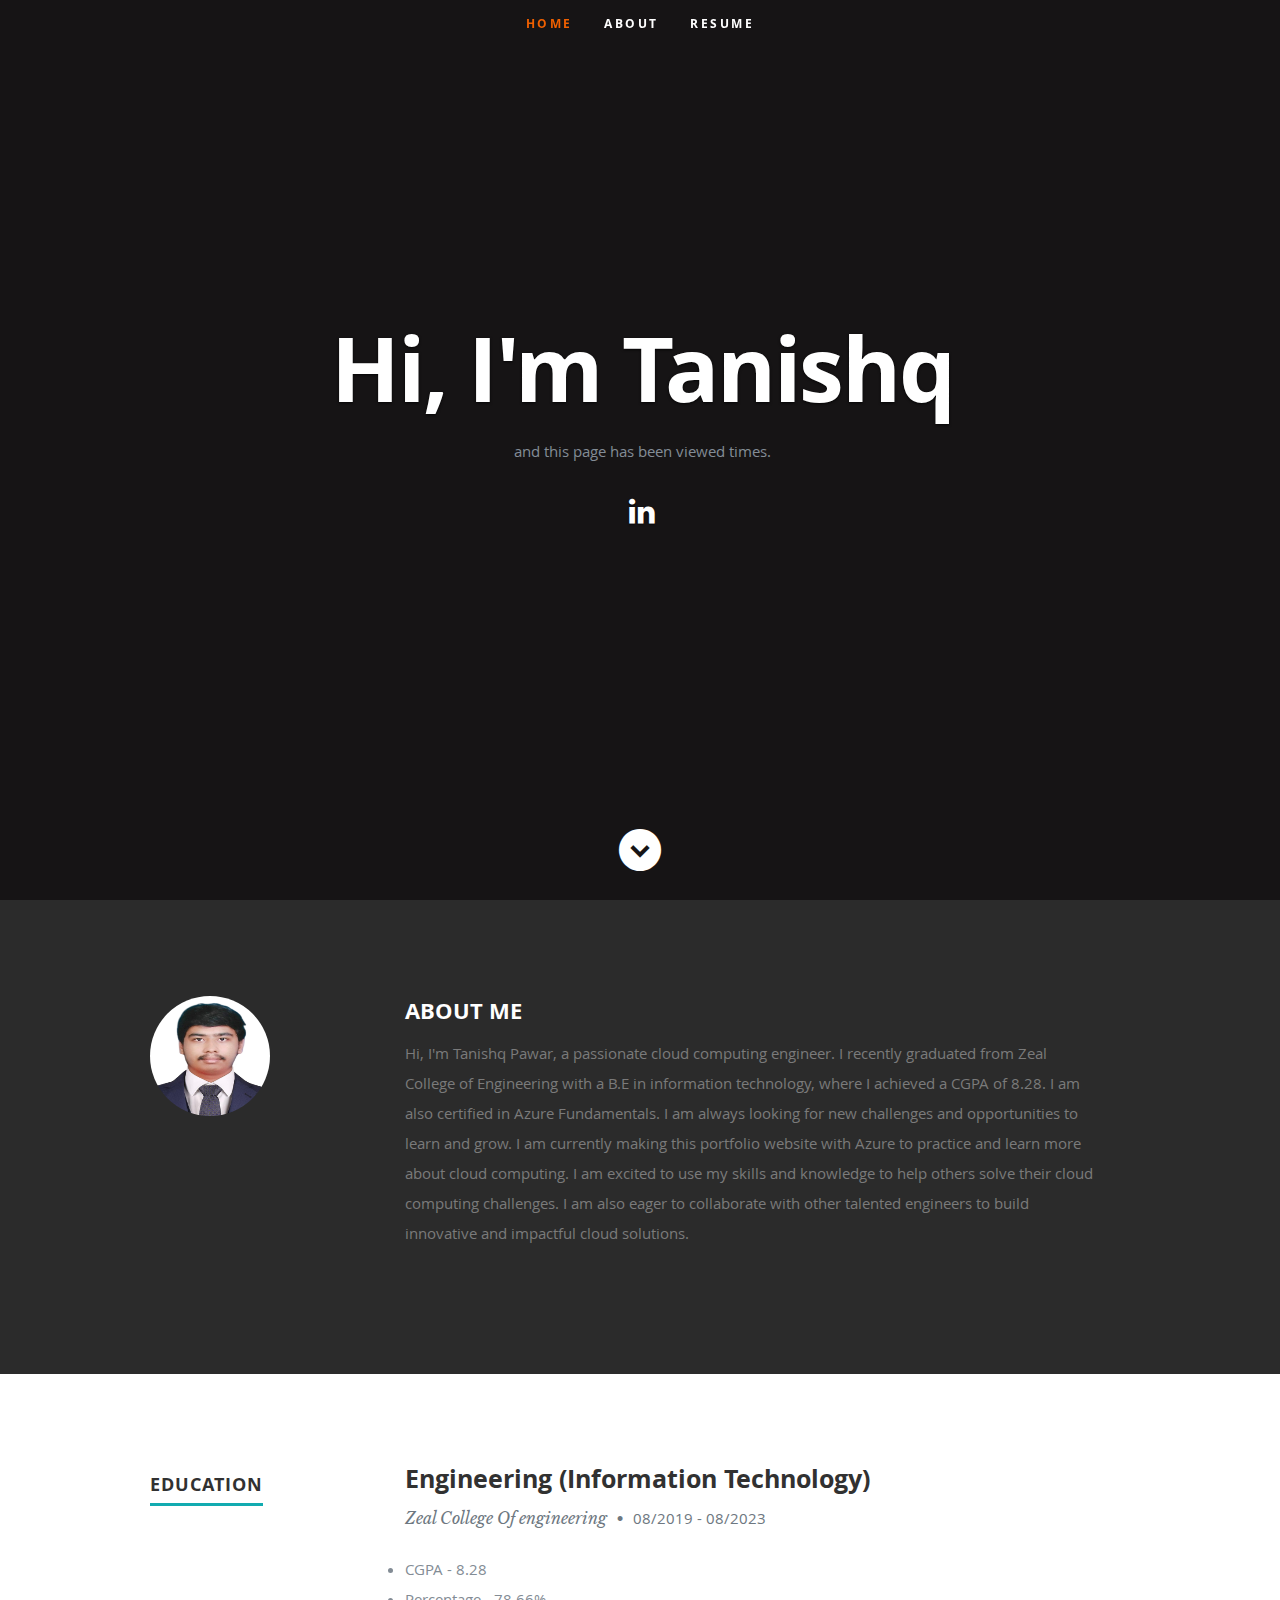
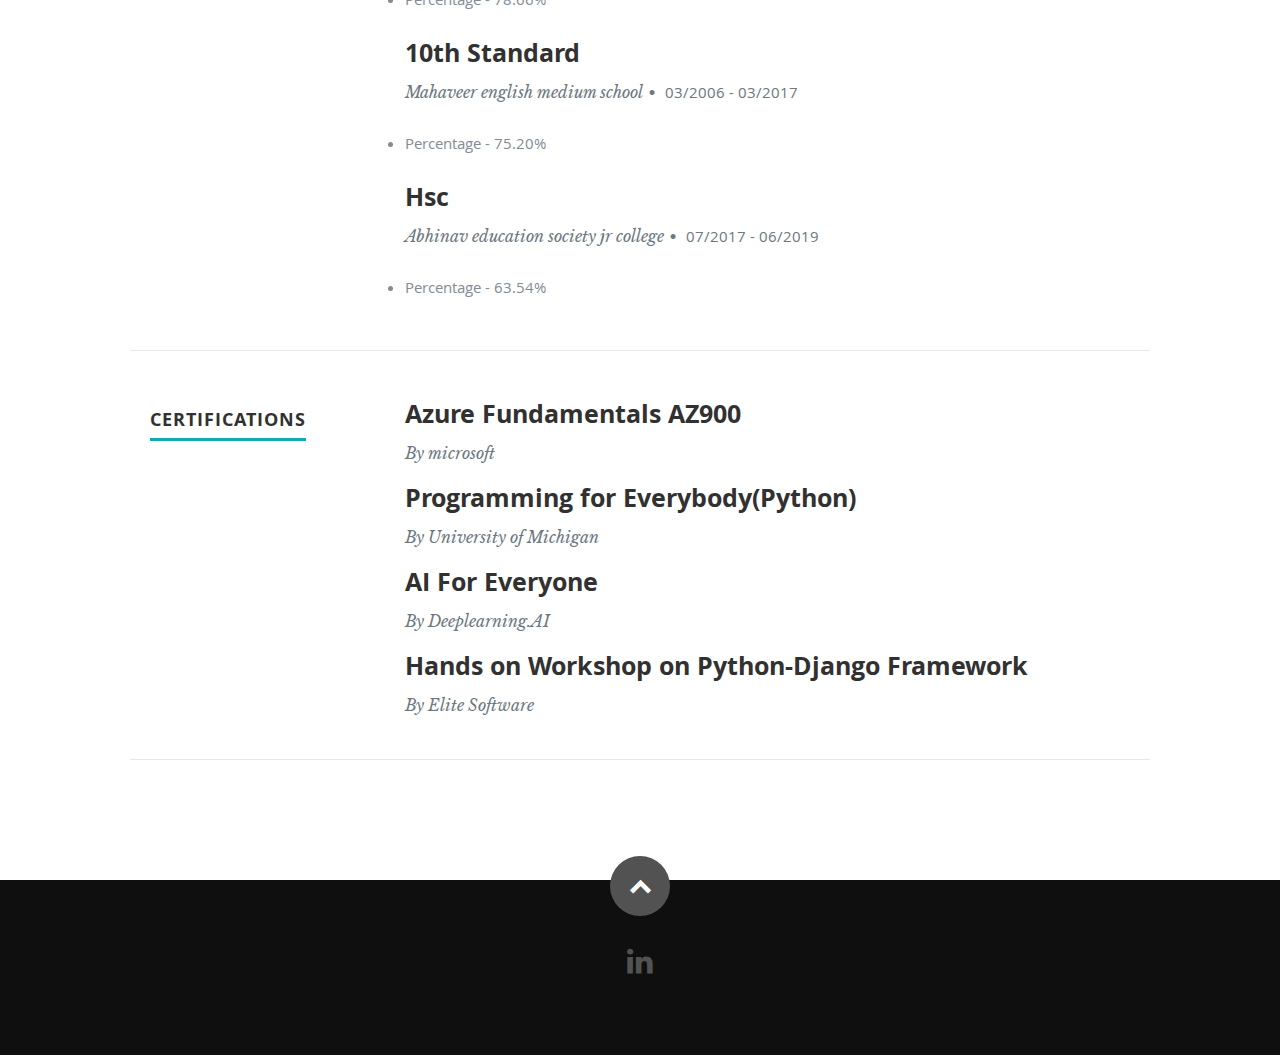
==== frontend/index.html @ 1f61944c "updates to structure" ====
<!DOCTYPE html>
<!--[if lt IE 8 ]><html class="no-js ie ie7" lang="en"> <![endif]-->
<!--[if IE 8 ]><html class="no-js ie ie8" lang="en"> <![endif]-->
<!--[if (gte IE 8)|!(IE)]><!--><html class="no-js" lang="en"> <!--<![endif]-->
<head>

   <!--- Basic Page Needs
   ================================================== -->
   <meta charset="utf-8">
	<title>Tansihq's Resume</title>
	<meta name="description" content="">
	<meta name="author" content="">

   <!-- Mobile Specific Metas
   ================================================== -->
	<meta name="viewport" content="width=device-width, initial-scale=1, maximum-scale=1">

	<!-- CSS
    ================================================== -->
   <link rel="stylesheet" href="css/default.css">
	<link rel="stylesheet" href="css/layout.css">
   <link rel="stylesheet" href="css/media-queries.css">
   <link rel="stylesheet" href="css/magnific-popup.css">

   <!-- Script
   ================================================== -->
   <script src="js/modernizr.js"></script>
   <script src="main.js"></script>

   <!-- Favicons
	================================================== -->
	<link rel="shortcut icon" href="favicon.png" >

</head>

<body>

   <!-- Header
   ================================================== -->
   <header id="home">

      <nav id="nav-wrap">

         <a class="mobile-btn" href="#nav-wrap" title="Show navigation">Show navigation</a>
	      <a class="mobile-btn" href="#" title="Hide navigation">Hide navigation</a>

         <ul id="nav" class="nav">
            <li class="current"><a class="smoothscroll" href="#home">Home</a></li>
            <li><a class="smoothscroll" href="#about">About</a></li>
	         <li><a class="smoothscroll" href="#resume">Resume</a></li>
         </ul> <!-- end #nav -->

      </nav> <!-- end #nav-wrap -->

      <div class="row banner">
         <div class="banner-text">
            <h1 class="responsive-headline">Hi, I'm Tanishq</h1>
            
            <p>and this page has been viewed <a id="counter"></a> times. </p> 
            <ul class="social">
               <li><a href="https://www.linkedin.com/in/tanishq-pawar/"><i class="fa fa-linkedin"></i></a></li>
            </ul>
         </div>
      </div>

      <p class="scrolldown">
         <a class="smoothscroll" href="#about"><i class="icon-down-circle"></i></a>
      </p>

   </header> <!-- Header End -->


   <!-- About Section
   ================================================== -->
   <section id="about">

      <div class="row">

         <div class="three columns">

            <img class="profile-pic"  src="images/me.png" alt="" />

         </div>

         <div class="nine columns main-col">

            <h2>ABOUT ME</h2>

            <p> Hi, I'm Tanishq Pawar, a passionate cloud computing engineer. I recently graduated from Zeal College of Engineering with a B.E in information technology, where I achieved a CGPA of 8.28. I am also certified in Azure Fundamentals.

               I am always looking for new challenges and opportunities to learn and grow. I am currently making this portfolio website with Azure to practice and learn more about cloud computing.
               
               I am excited to use my skills and knowledge to help others solve their cloud computing challenges. I am also eager to collaborate with other talented engineers to build innovative and impactful cloud solutions.
               
         </br>
      </br>
      
            

         </div> <!-- end .main-col -->

      </div>

   </section> <!-- About Section End-->


   <!-- Resume Section
   ================================================== -->
   <section id="resume">


      <!-- Work
      ----------------------------------------------- -->
      <div class="row work">

         <div class="three columns header-col">
            <h1><span>Education</span></h1>
         </div>

         <div class="nine columns main-col">

            <div class="row item">

               <div class="twelve columns">

                  <h3>Engineering (Information Technology)</h3>
                  <p class="info">Zeal College Of engineering <span>&bull;</span> <em class="date">08/2019 - 08/2023</em></p>

                  <p>
                  <li>CGPA - 8.28</li> 
                  <li>Percentage - 78.66%</li>
                  </p>

               </div>

            </div> <!-- item end -->

            <div class="row item">

               <div class="twelve columns">

                  <h3>10th Standard</h3>
                  <p class="info">Mahaveer english medium school<span>&bull;</span> <em class="date">03/2006 - 03/2017</em></p>

                  <p>
                     <li>Percentage - 75.20%</li>
                  </p>

               </div>

            </div> <!-- item end -->

            <div class="row item">

               <div class="twelve columns">

                  <h3>Hsc</h3>
                  <p class="info">Abhinav education society jr college<span>&bull;</span> <em class="date">07/2017 - 06/2019</em></p>

                  <p>
                  <li>Percentage - 63.54%</li>
                  </p>

               </div>

            </div> <!-- item end -->

         </div> <!-- main-col end -->

      </div> <!-- End Work -->


      <!-- Education
      ----------------------------------------------- -->
      <div class="row education">

         <div class="three columns header-col">
            <h1><span>Certifications</span></h1>
         </div>

         <div class="nine columns main-col">


            <div class="row item">

               <div class="twelve columns">

                  <h3>Azure Fundamentals AZ900</h3>
                  <p class="info">By microsoft</p>

               </div>

            </div> <!-- item end -->

            <div class="row item">

               <div class="twelve columns">

                  <h3>Programming for Everybody(Python)</h3>
                  <p class="info">By University of Michigan</p>

               </div>

            </div> <!-- item end -->

            <div class="row item">

               <div class="twelve columns">

                  <h3>AI For Everyone</h3>
                  <p class="info">By Deeplearning.AI</p>

               </div>

            </div> <!-- item end -->

            <div class="row item">

               <div class="twelve columns">

                  <h3>Hands on Workshop on Python-Django Framework</h3>
                  <p class="info">By Elite Software</p>

               </div>

            </div> <!-- item end -->
            

         </div> <!-- main-col end -->

      </div> <!-- End Education -->





      

   </section> <!-- Resume Section End-->


   <!-- footer
   ================================================== -->
   <footer>

      <div class="row">

         <div class="twelve columns">

            <ul class="social-links">
               
               <li><a href="https://www.linkedin.com/in/tanishq-pawar/"><i class="fa fa-linkedin"></i></a></li>
            </ul>


         </div>

         <div id="go-top"><a class="smoothscroll" title="Back to Top" href="#home"><i class="icon-up-open"></i></a></div>

      </div>

   </footer> <!-- Footer End-->

   <!-- Java Script
   ================================================== -->
   <script src="http://ajax.googleapis.com/ajax/libs/jquery/1.10.2/jquery.min.js"></script>
   <script>window.jQuery || document.write('<script src="js/jquery-1.10.2.min.js"><\/script>')</script>
   <script type="text/javascript" src="js/jquery-migrate-1.2.1.min.js"></script>

   <script src="js/jquery.flexslider.js"></script>
   <script src="js/waypoints.js"></script>
   <script src="js/jquery.fittext.js"></script>
   <script src="js/magnific-popup.js"></script>
   <script src="js/init.js"></script>

</body>

</html>
---- frontend/css/default.css ----
/*
=====================================================================
*   Ceevee v1.0 Default Stylesheet
*   url: styleshout.com
*   03-17-2014
=====================================================================

TOC:
a. Webfonts and Icon fonts
b. Reset
c. Default Styles
   1. Basic
   2. Typography
   3. Links
   4. Images
   5. Buttons
   6. Forms
d. Grid
e. Others
   1. Clearing
   2. Misc

=====================================================================  */

/* ------------------------------------------------------------------ */
/* a. Webfonts and Icon fonts
 ------------------------------------------------------------------ */

@import url("fonts.css");
@import url("fontello/css/fontello.css");
@import url("font-awesome/css/font-awesome.min.css");

/* ------------------------------------------------------------------
/* b. Reset
      Adapted from:
      Normalize.css - https://github.com/necolas/normalize.css/
      HTML5 Doctor Reset - html5doctor.com/html-5-reset-stylesheet/
/* ------------------------------------------------------------------ */

html, body, div, span, object, iframe,
h1, h2, h3, h4, h5, h6, p, blockquote, pre,
abbr, address, cite, code,
del, dfn, em, img, ins, kbd, q, samp,
small, strong, sub, sup, var,
b, i,
dl, dt, dd, ol, ul, li,
fieldset, form, label, legend,
table, caption, tbody, tfoot, thead, tr, th, td,
article, aside, canvas, details, figcaption, figure,
footer, header, hgroup, menu, nav, section, summary,
time, mark, audio, video {
   margin: 0;
   padding: 0;
   border: 0;
   outline: 0;
   font-size: 100%;
   vertical-align: baseline;
   background: transparent;
}

article,aside,details,figcaption,figure,
footer,header,hgroup,menu,nav,section {
   display: block;
}

audio,
canvas,
video {
   display: inline-block;
}

audio:not([controls]) {
   display: none;
   height: 0;
}

[hidden] { display: none; }

code, kbd, pre, samp {
   font-family: monospace, serif;
   font-size: 1em;
}

pre {
   white-space: pre;
   white-space: pre-wrap;
   word-wrap: break-word;
}

blockquote, q { quotes: &#8220 &#8220; }

blockquote:before, blockquote:after,
q:before, q:after {
   content: '';
   content: none;
}

ins {
   background-color: #ff9;
   color: #000;
   text-decoration: none;
}

mark {
   background-color: #A7F4F6;
   color: #555;
}

del { text-decoration: line-through; }

abbr[title], dfn[title] {
   border-bottom: 1px dotted;
   cursor: help;
}

table {
   border-collapse: collapse;
   border-spacing: 0;
}


/* ------------------------------------------------------------------ */
/* c. Default and Basic Styles
      Adapted from:
      Skeleton CSS Framework - http://www.getskeleton.com/
      Typeplate Typographic Starter Kit - http://typeplate.com/
/* ------------------------------------------------------------------ */

/*  1. Basic  ------------------------------------------------------- */

*,
*:before,
*:after {
   -moz-box-sizing: border-box;
   -webkit-box-sizing: border-box;
   box-sizing: border-box;
}

html {
   font-size: 62.5%;
   -webkit-font-smoothing: antialiased;
}

body {
   background: #fff;
   font-family: 'opensans-regular', sans-serif;
   font-weight: normal;
   font-size: 15px;
   line-height: 30px;
	color: #838C95;

   -webkit-font-smoothing: antialiased; /* Fix for webkit rendering */
	-webkit-text-size-adjust: 100%;
}

/*  2. Typography
       Vertical rhythm with leading derived from 6
--------------------------------------------------------------------- */

h1, h2, h3, h4, h5, h6 {
   color: #313131;
	font-family: 'opensans-bold', sans-serif;
   font-weight: normal;
}
h1 a, h2 a, h3 a, h4 a, h5 a, h6 a { font-weight: inherit; }
h1 { font-size: 38px; line-height: 42px; margin-bottom: 12px; letter-spacing: -1px; }
h2 { font-size: 28px; line-height: 36px; margin-bottom: 6px; }
h3 { font-size: 22px; line-height: 30px; margin-bottom: 12px; }
h4 { font-size: 20px; line-height: 30px; margin-bottom: 6px; }
h5 { font-size: 18px; line-height: 30px; }
h6 { font-size: 14px; line-height: 30px; }
.subheader { }

p { margin: 0 0 30px 0; }
p img { margin: 0; }
p.lead {
   font: 19px/36px 'opensans-light', sans-serif;
   margin-bottom: 18px;
}

/* for 'em' and 'strong' tags, font-size and line-height should be same with
the body tag due to rendering problems in some browsers */
em { font: 15px/30px 'opensans-italic', sans-serif; }
strong, b { font: 15px/30px 'opensans-bold', sans-serif; }
small { font-size: 11px; line-height: inherit; }

/*	Blockquotes */
blockquote {
   margin: 30px 0px;
   padding-left: 40px;
   position: relative;
}
blockquote:before {
   content: "\201C";
   opacity: 0.45;
   font-size: 80px;
   line-height: 0px;
   margin: 0;
   font-family: arial, sans-serif;

   position: absolute;
   top:  30px;
	left: 0;
}
blockquote p {
   font-family: 'librebaskerville-italic', serif;
   padding: 0;
   font-size: 18px;
   line-height: 36px;
}
blockquote cite {
   display: block;
   font-size: 12px;
   font-style: normal;
   line-height: 18px;
}
blockquote cite:before { content: "\2014 \0020"; }
blockquote cite a,
blockquote cite a:visited { color: #8B9798; border: none }

/* ---------------------------------------------------------------------
/*  Pull Quotes Markup
/*
    <aside class="pull-quote">
		<blockquote>
			<p></p>
		</blockquote>
	 </aside>
/*
/* --------------------------------------------------------------------- */
.pull-quote {
   position: relative;
	padding: 18px 30px 18px 0px;
}
.pull-quote:before,
.pull-quote:after {
	height: 1em;
	opacity: 0.45;
	position: absolute;
	font-size: 80px;
   font-family: Arial, Sans-Serif;
}
.pull-quote:before {
	content: "\201C";
	top:  33px;
	left: 0;
}
.pull-quote:after {
	content: '\201D';
	bottom: -33px;
	right: 0;
}
.pull-quote blockquote {
   margin: 0;
}
.pull-quote blockquote:before {
   content: none;
}

/* Abbreviations */
abbr {
   font-family: 'opensans-bold', sans-serif;
	font-variant: small-caps;
	text-transform: lowercase;
   letter-spacing: .5px;
	color: gray;
}
abbr:hover { cursor: help; }

/* drop cap */
.drop-cap:first-letter {
	float: left;
	margin: 0;
	padding: 14px 6px 0 0;
	font-size: 84px;
	font-family: /* Copperplate */ 'opensans-bold', sans-serif;
   line-height: 60px;
	text-indent: 0;
	background: transparent;
	color: inherit;
}

hr { border: solid #E3E3E3; border-width: 1px 0 0; clear: both; margin: 11px 0 30px; height: 0; }


/*  3. Links  ------------------------------------------------------- */

a, a:visited {
   text-decoration: none;
   outline: 0;
   color: #11ABB0;

   -webkit-transition: color .3s ease-in-out;
   -moz-transition: color .3s ease-in-out;
   -o-transition: color .3s ease-in-out;
   transition: color .3s ease-in-out;
}
a:hover, a:focus { color: #313131; }
p a, p a:visited { line-height: inherit; }


/*  4. List  --------------------------------------------------------- */

ul, ol { margin-bottom: 24px; margin-top: 12px; }
ul { list-style: none outside; }
ol { list-style: decimal; }
ol, ul.square, ul.circle, ul.disc { margin-left: 30px; }
ul.square { list-style: square outside; }
ul.circle { list-style: circle outside; }
ul.disc { list-style: disc outside; }
ul ul, ul ol,
ol ol, ol ul { margin: 6px 0 6px 30px; }
ul ul li, ul ol li,
ol ol li, ol ul li { margin-bottom: 6px; }
li { line-height: 18px; margin-bottom: 12px; }
ul.large li { }
li p { }

/* ---------------------------------------------------------------------
/*  Stats Tab Markup

    <ul class="stats-tabs">
		<li><a href="#">[value]<b>[name]</b></a></li>
	 </ul>

    Extend this object into your markup.
/*
/* --------------------------------------------------------------------- */
.stats-tabs {
   padding: 0;
   margin: 24px 0;
}
.stats-tabs li {
	display: inline-block;
	margin: 0 10px 18px 0;
	padding: 0 10px 0 0;
	border-right: 1px solid #ccc;
}
.stats-tabs li:last-child {
	margin: 0;
	padding: 0;
	border: none;
}
.stats-tabs li a {
	display: inline-block;
	font-size: 22px;
	font-family: 'opensans-bold', sans-serif;
   border: none;
   color: #313131;
}
.stats-tabs li a:hover {
   color:#11ABB0;
}
.stats-tabs li a b {
	display: block;
	margin: 6px 0 0 0;
	font-size: 13px;
	font-family: 'opensans-regular', sans-serif;
   color: #8B9798;
}

/* definition list */
dl { margin: 12px 0; }
dt { margin: 0; color:#11ABB0; }
dd { margin: 0 0 0 20px; }

/* Lining Definition Style Markup */
.lining dt,
.lining dd {
	display: inline;
	margin: 0;
}
.lining dt + dt:before,
.lining dd + dt:before {
	content: "\A";
	white-space: pre;
}
.lining dd + dd:before {
	content: ", ";
}
.lining dd:before {
	content: ": ";
	margin-left: -0.2em;
}

/* Dictionary Definition Style Markup */
.dictionary-style dt {
	display: inline;
	counter-reset: definitions;
}
.dictionary-style dt + dt:before {
	content: ", ";
	margin-left: -0.2em;
}
.dictionary-style dd {
	display: block;
	counter-increment: definitions;
}
.dictionary-style dd:before {
	content: counter(definitions, decimal) ". ";
}

/* Pagination */
.pagination {
   margin: 36px auto;
   text-align: center;
}
.pagination ul li {
   display: inline-block;
   margin: 0;
   padding: 0;
}
.pagination .page-numbers {
   font: 15px/18px 'opensans-bold', sans-serif;
   display: inline-block;
   padding: 6px 10px;
   margin-right: 3px;
   margin-bottom: 6px;
	color: #6E757C;
	background-color: #E6E8EB;

	-webkit-transition: all 200ms ease-in-out;
	-moz-transition: all 200ms ease-in-out;
	-o-transition: all 200ms ease-in-out;
	-ms-transition: all 200ms ease-in-out;
	transition: all 200ms ease-in-out;

   -moz-border-radius: 3px;
   -webkit-border-radius: 3px;
   -khtml-border-radius: 3px;
	border-radius: 3px;
}
.pagination .page-numbers:hover {
   background: #838A91;
   color: #fff;
}
.pagination .current,
.pagination .current:hover {
   background-color: #11ABB0;
   color: #fff;
}
.pagination .inactive,
.pagination .inactive:hover {
   background-color: #E6E8EB;
	color: #A9ADB2;
}
.pagination .prev, .pagination .next {}

/*  5. Images  --------------------------------------------------------- */

img {
   max-width: 100%;
   height: auto;
}
img.pull-right { margin: 12px 0px 0px 18px; }
img.pull-left { margin: 12px 18px 0px 0px; }

/*  6. Buttons  --------------------------------------------------------- */

.button,
.button:visited,
button,
input[type="submit"],
input[type="reset"],
input[type="button"] {
   font: 16px/30px 'opensans-bold', sans-serif;
   background: #11ABB0;
   display: inline-block;
	text-decoration: none;
   letter-spacing: 0;
   color: #fff;
	padding: 12px 20px;
	margin-bottom: 18px;
   border: none;
   cursor: pointer;
   height: auto;

   -webkit-transition: all .2s ease-in-out;
	-moz-transition: all .2s ease-in-out;
	-o-transition: all .2s ease-in-out;
	-ms-transition: all .2s ease-in-out;
	transition: all .2s ease-in-out;

   -moz-border-radius: 3px;
   -webkit-border-radius: 3px;
   -khtml-border-radius: 3px;
   border-radius: 3px;
}

.button:hover,
button:hover,
input[type="submit"]:hover,
input[type="reset"]:hover,
input[type="button"]:hover {
   background: #3d4145;
   color: #fff;
}

.button:active,
button:active,
input[type="submit"]:active,
input[type="reset"]:active,
input[type="button"]:active {
   background: #3d4145;
   color: #fff;
}

.button.full-width,
button.full-width,
input[type="submit"].full-width,
input[type="reset"].full-width,
input[type="button"].full-width {
	width: 100%;
	padding-left: 0 !important;
	padding-right: 0 !important;
	text-align: center;
}

/* Fix for odd Mozilla border & padding issues */
button::-moz-focus-inner,
input::-moz-focus-inner {
    border: 0;
    padding: 0;
}


/*  7. Forms  --------------------------------------------------------- */

form { margin-bottom: 24px; }
fieldset { margin-bottom: 24px; }

input[type="text"],
input[type="password"],
input[type="email"],
textarea,
select {
   display: block;
   padding: 18px 15px;
   margin: 0 0 24px 0;
   border: 0;
   outline: none;
   vertical-align: middle;
   min-width: 225px;
	max-width: 100%;
   font-size: 15px;
   line-height: 24px;
	color: #647373;
	background: #D3D9D9;

}

/* select { padding: 0;
   width: 220px;
   } */

input[type="text"]:focus,
input[type="password"]:focus,
input[type="email"]:focus,
textarea:focus {
   color: #B3B7BC;
	background-color: #3d4145;
}

textarea { min-height: 220px; }

label,
legend {
   font: 16px/24px 'opensans-bold', sans-serif;
	margin: 12px 0;
   color: #3d4145;
   display: block;
}
label span,
legend span {
	color: #8B9798;
   font: 14px/24px 'opensans-regular', sans-serif;
}

input[type="checkbox"],
input[type="radio"] {
    font-size: 15px;
    color: #737373;
}

input[type="checkbox"] { display: inline; }

/* ------------------------------------------------------------------ */
/* d. Grid
---------------------------------------------------------------------
   gutter = 40px.
/* ------------------------------------------------------------------ */

/* default
--------------------------------------------------------------- */
.row {
   width: 96%;
   max-width: 1020px;
   margin: 0 auto;
}
/* fixed width for IE8 */
.ie .row { width: 1000px ; }

.narrow .row { max-width: 980px; }

.row .row { width: auto; max-width: none; margin: 0 -20px; }

/* row clearing */
.row:before,
.row:after {
    content: " ";
    display: table;
}
.row:after {
    clear: both;
}

.column, .columns {
   position: relative;
   padding: 0 20px;
   min-height: 1px;
   float: left;
}
.column.centered, .columns.centered  {
    float: none;
    margin: 0 auto;
}

/* removed gutters */
.row.collapsed > .column,
.row.collapsed > .columns,
.column.collapsed, .columns.collapsed  { padding: 0; }

[class*="column"] + [class*="column"]:last-child { float: right; }
[class*="column"] + [class*="column"].end { float: right; }

/* column widths */
.row .one         { width: 8.33333%; }
.row .two         { width: 16.66667%; }
.row .three       { width: 25%; }
.row .four        { width: 33.33333%; }
.row .five        { width: 41.66667%; }
.row .six         { width: 50%; }
.row .seven       { width: 58.33333%; }
.row .eight       { width: 66.66667%; }
.row .nine        { width: 75%; }
.row .ten         { width: 83.33333%; }
.row .eleven      { width: 91.66667%; }
.row .twelve      { width: 100%; }

/* Offsets */
.row .offset-1    { margin-left: 8.33333%; }
.row .offset-2    { margin-left: 16.66667%; }
.row .offset-3    { margin-left: 25%; }
.row .offset-4    { margin-left: 33.33333%; }
.row .offset-5    { margin-left: 41.66667%; }
.row .offset-6    { margin-left: 50%; }
.row .offset-7    { margin-left: 58.33333%; }
.row .offset-8    { margin-left: 66.66667%; }
.row .offset-9    { margin-left: 75%; }
.row .offset-10   { margin-left: 83.33333%; }
.row .offset-11   { margin-left: 91.66667%; }

/* Push/Pull */
.row .push-1      { left: 8.33333%; }
.row .pull-1      { right: 8.33333%; }
.row .push-2      { left: 16.66667%; 	}
.row .pull-2      { right: 16.66667%; }
.row .push-3      { left: 25%; }
.row .pull-3      { right: 25%;	}
.row .push-4      { left: 33.33333%; }
.row .pull-4      { right: 33.33333%; }
.row .push-5      { left: 41.66667%; }
.row .pull-5      { right: 41.66667%; }
.row .push-6      { left: 50%; }
.row .pull-6      { right: 50%; }
.row .push-7      { left: 58.33333%; }
.row .pull-7      { right: 58.33333%; }
.row .push-8      { left: 66.66667%; 	}
.row .pull-8      { right: 66.66667%; }
.row .push-9      { left: 75%; }
.row .pull-9      { right: 75%; }
.row .push-10     { left: 83.33333%; }
.row .pull-10     { right: 83.33333%; }
.row .push-11     { left: 91.66667%; }
.row .pull-11     { right: 91.66667%; }

/* block grids
--------------------------------------------------------------------- */
.bgrid-sixths [class*="column"]   { width: 16.66667%; }
.bgrid-quarters [class*="column"] { width: 25%; }
.bgrid-thirds [class*="column"]   { width: 33.33333%; }
.bgrid-halves [class*="column"]   { width: 50%; }

[class*="bgrid"] [class*="column"] + [class*="column"]:last-child { float: left; }

/* Left clearing for block grid columns - columns that changes width in
different screen sizes. Allows columns with different heights to align
properly.
--------------------------------------------------------------------- */
.first { clear: left; }   /* first column in default screen */
.s-first { clear: none; } /* first column in smaller screens */

/* smaller screens
--------------------------------------------------------------- */
@media only screen and (max-width: 900px) {

   /* block grids on small screens */
   .s-bgrid-sixths [class*="column"]   { width: 16.66667%; }
   .s-bgrid-quarters [class*="column"] { width: 25%; }
   .s-bgrid-thirds [class*="column"]   { width: 33.33333%; }
   .s-bgrid-halves [class*="column"]   { width: 50%; }

   /* block grids left clearing */
   .first { clear: none; }
   .s-first { clear: left; }

}

/* mobile wide/smaller tablets
--------------------------------------------------------------- */
@media only screen and (max-width: 767px) {

   .row {
	   width: 460px;
	   margin: 0 auto;
      padding: 0;
	}
   .column, .columns {
	   width: auto !important;
	   float: none;
	   margin-left: 0;
	   margin-right: 0;
      padding: 0 30px;
   }
   .row .row { width: auto; max-width: none; margin: 0 -30px; }

   [class*="column"] + [class*="column"]:last-child { float: none; }
   [class*="bgrid"] [class*="column"] + [class*="column"]:last-child { float: none; }

   /* Offsets */
   .row .offset-1    { margin-left: 0%; }
   .row .offset-2    { margin-left: 0%; }
   .row .offset-3    { margin-left: 0%; }
   .row .offset-4    { margin-left: 0%; }
   .row .offset-5    { margin-left: 0%; }
   .row .offset-6    { margin-left: 0%; }
   .row .offset-7    { margin-left: 0%; }
   .row .offset-8    { margin-left: 0%; }
   .row .offset-9    { margin-left: 0%; }
   .row .offset-10   { margin-left: 0%; }
   .row .offset-11   { margin-left: 0%; }
}

/* mobile narrow
--------------------------------------------------------------- */
@media only screen and (max-width: 460px) {

   .row { width: auto; }

}

/* larger screens
--------------------------------------------------------------- */
@media screen and (min-width: 1200px) {

   .wide .row { max-width: 1180px; }

}

/* ------------------------------------------------------------------ */
/* e. Others
/* ------------------------------------------------------------------ */

/*  1. Clearing
    (http://nicolasgallagher.com/micro-clearfix-hack/
--------------------------------------------------------------------- */

.cf:before,
.cf:after {
    content: " ";
    display: table;
}
.cf:after {
    clear: both;
}

/*  2. Misc -------------------------------------------------------- */

.remove-bottom { margin-bottom: 0 !important; }
.half-bottom { margin-bottom: 12px !important; }
.add-bottom { margin-bottom: 24px !important; }
.no-border { border: none; }

.text-center  { text-align: center !important; }
.text-left    { text-align: left !important; }
.text-right   { text-align: right !important; }
.pull-left    { float: left !important; }
.pull-right   { float: right !important; }
.align-center {
	margin-left: auto !important;
	margin-right: auto !important;
	text-align: center !important;
}
---- frontend/css/layout.css ----
/*
=====================================================================
*   Ceevee v1.0 Layout Stylesheet
*   url: styleshout.com
*   03-18-2014
=====================================================================

   TOC:
   a. General Styles
   b. Header Styles
   c. About Section
   d. Resume Section
   e. Portfolio Section
   f. Call To Action Section
   g. Testimonials Section
   h. Contact Section
   i. Footer

===================================================================== */

/* ------------------------------------------------------------------ */
/* a. General Styles
/* ------------------------------------------------------------------ */

body { background: #0f0f0f; }

/* ------------------------------------------------------------------ */
/* b. Header Styles
/* ------------------------------------------------------------------ */

header {
   position: relative;
   height: 800px;
   min-height: 500px;
   width: 100%;
   background: #161415 no-repeat top center;
   background-size: cover !important;
	-webkit-background-size: cover !important;
   text-align: center;
   overflow: hidden;
}

/* vertically center banner section */
header:before {
   content: '';
   display: inline-block;
   vertical-align: middle;
   height: 100%;
}
header .banner {
   display: inline-block;
   vertical-align: middle;
   margin: 0 auto;
   width: 85%;
   padding-bottom: 30px;s
   text-align: center;
}

header .banner-text { width: 100%; }
header .banner-text h1 {
   font: 90px/1.1em 'opensans-bold', sans-serif;
   color: #fff;
   letter-spacing: -2px;
   margin: 0 auto 18px auto;
   text-shadow: 0px 1px 3px rgba(0, 0, 0, .8);
}
header .banner-text h3 {
   font: 18px/1.9em 'librebaskerville-regular', serif;
   color: #A8A8A8;
   margin: 0 auto;
   width: 70%;
   text-shadow: 0px 1px 2px rgba(0, 0, 0, .5);
}
header .banner-text h3 span,
header .banner-text h3 a {
   color: #fff;
}
header .banner-text hr {
   width: 60%;
   margin: 18px auto 24px auto;
   border-color: #2F2D2E;
   border-color: rgba(150, 150, 150, .1);
}

/* header social links */
header .social {
   margin: 24px 0;
   padding: 0;
   font-size: 30px;
   text-shadow: 0px 1px 2px rgba(0, 0, 0, .8);
}
header .social li {
   display: inline-block;
   margin: 0 15px;
   padding: 0;
}
header .social li a { color: #fff; }
header .social li a:hover { color: #11ABB0; }

/* scrolldown link */
header .scrolldown a {
   position: absolute;
   bottom: 30px;
   left: 50%;
   margin-left: -29px;
   color: #fff;
   display: block;
   height: 42px;
   width: 42px;
   font-size: 42px;
   line-height: 42px;
   color: #fff;
   border-radius: 100%;

   -webkit-transition: all .3s ease-in-out;
   -moz-transition: all .3s ease-in-out;
   -o-transition: all .3s ease-in-out;
   transition: all .3s ease-in-out;
}
header .scrolldown a:hover { color: #11ABB0; }

/* primary navigation
--------------------------------------------------------------------- */
#nav-wrap ul, #nav-wrap li, #nav-wrap a {
	 margin: 0;
	 padding: 0;
	 border: none;
	 outline: none;
}

/* nav-wrap */
#nav-wrap {
   font: 12px 'opensans-bold', sans-serif;
   width: 100%;
   text-transform: uppercase;
   letter-spacing: 2.5px;
   margin: 0 auto;
   z-index: 100;
   position: fixed;
   left: 0;
   top: 0;
}
.opaque { background-color: #333; }

/* hide toggle button */
#nav-wrap > a.mobile-btn { display: none; }

ul#nav {
   min-height: 48px;
   width: auto;

   /* center align the menu */
   text-align: center;
}
ul#nav li {
   position: relative;
   list-style: none;
   height: 48px;
   display: inline-block;
}

/* Links */
ul#nav li a {

/* 8px padding top + 8px padding bottom + 32px line-height = 48px */

   display: inline-block;
   padding: 8px 13px;
   line-height: 32px;
	text-decoration: none;
   text-align: left;
   color: #fff;

	-webkit-transition: color .2s ease-in-out;
	-moz-transition: color .2s ease-in-out;
	-o-transition: color .2s ease-in-out;
	-ms-transition: color .2s ease-in-out;
	transition: color .2s ease-in-out;
}

ul#nav li a:active { background-color: transparent !important; }
ul#nav li.current a { color: #F06000; }


/* ------------------------------------------------------------------ */
/* c. About Section
/* ------------------------------------------------------------------ */

#about {
   background: #2B2B2B;
   padding-top: 96px;
   padding-bottom: 66px;
   overflow: hidden;
}

#about a, #about a:visited  { color: #fff; }
#about a:hover, #about a:focus { color: #11ABB0; }

#about h2 {
   font: 22px/30px 'opensans-bold', sans-serif;
   color: #fff;
   margin-bottom: 12px;
}
#about p {
   line-height: 30px;
   color: #7A7A7A;
}
#about .profile-pic {
   position: relative;
   width: 120px;
   height: 120px;
   border-radius: 100%;
}
#about .contact-details { width: 41.66667%; }
#about .download {
   width: 58.33333%;
   padding-top: 6px;
}
#about .main-col { padding-right: 5%; }
#about .download .button {
   margin-top: 6px;
   background: #444;
}
#about .download .button:hover {
   background: #fff;
   color: #2B2B2B;
}
#about .download .button i {
   margin-right: 15px;
   font-size: 20px;
}


/* ------------------------------------------------------------------ */
/* d. Resume Section
/* ------------------------------------------------------------------ */

#resume {
   background: #fff;
   padding-top: 90px;
   padding-bottom: 72px;
   overflow: hidden;
}

#resume a, #resume a:visited  { color: #11ABB0; }
#resume a:hover, #resume a:focus { color: #313131; }

#resume h1 {
   font: 18px/24px 'opensans-bold', sans-serif;
   text-transform: uppercase;
   letter-spacing: 1px;
}
#resume h1 span {
   border-bottom: 3px solid #11ABB0;
   padding-bottom: 6px;
}
#resume h3 {
   font: 25px/30px 'opensans-bold', sans-serif;
}

#resume .header-col { padding-top: 9px; }
#resume .main-col { padding-right: 10%; }

.education, .work {
   margin-bottom: 48px;
   padding-bottom: 24px;
   border-bottom: 1px solid #E8E8E8;
}
#resume .info {
   font: 16px/24px 'librebaskerville-italic', serif;
   color: #6E7881;
   margin-bottom: 18px;
   margin-top: 9px;
}
#resume .info span {
   margin-right: 5px;
   margin-left: 5px;
}
#resume .date {
   font: 15px/24px 'opensans-regular', sans-serif;
   margin-top: 6px;
}

/*----------------------------------------------*/
/*	Skill Bars
/*----------------------------------------------*/

.bars {
	width: 95%;
	float: left;
	padding: 0;
	text-align: left;
}
.bars .skills {
  	margin-top: 36px;
   list-style: none;
}
.bars li {
   position: relative;
  	margin-bottom: 60px;
  	background: #ccc;
  	height: 42px;
  	border-radius: 3px;
}
.bars li em {
	font: 15px 'opensans-bold', sans-serif;
   color: #313131;
	text-transform: uppercase;
   letter-spacing: 2px;
	font-weight: normal;
   position: relative;
	top: -36px;
}
.bar-expand {
   position: absolute;
   left: 0;
   top: 0;

   margin: 0;
   padding-right: 24px;
  	background: #313131;
   display: inline-block;
  	height: 42px;
   line-height: 42px;
   border-radius: 3px 0 0 3px;
}

.photoshop {
  	width: 60%;
  	-moz-animation: photoshop 2s ease;
  	-webkit-animation: photoshop 2s ease;
}
.illustrator {
  	width: 55%;
  	-moz-animation: illustrator 2s ease;
  	-webkit-animation: illustrator 2s ease;
}
.wordpress {
  	width: 50%;
  	-moz-animation: wordpress 2s ease;
  	-webkit-animation: wordpress 2s ease;
}
.css {
  	width: 90%;
  	-moz-animation: css 2s ease;
  	-webkit-animation: css 2s ease;
}
.html5 {
  	width: 80%;
  	-moz-animation: html5 2s ease;
  	-webkit-animation: html5 2s ease;
}
.jquery {
  	width: 50%;
  	-moz-animation: jquery 2s ease;
  	-webkit-animation: jquery 2s ease;
}

@-moz-keyframes photoshop {
  0%   { width: 0px;  }
  100% { width: 60%;  }
}
@-moz-keyframes illustrator {
  0%   { width: 0px;  }
  100% { width: 55%;  }
}
@-moz-keyframes wordpress {
  0%   { width: 0px;  }
  100% { width: 50%;  }
}
@-moz-keyframes css {
  0%   { width: 0px;  }
  100% { width: 90%;  }
}
@-moz-keyframes html5 {
  0%   { width: 0px;  }
  100% { width: 80%;  }
}
@-moz-keyframes jquery {
  0%   { width: 0px;  }
  100% { width: 50%;  }
}

@-webkit-keyframes photoshop {
  0%   { width: 0px;  }
  100% { width: 60%;  }
}
@-webkit-keyframes illustrator {
  0%   { width: 0px;  }
  100% { width: 55%;  }
}
@-webkit-keyframes wordpress {
  0%   { width: 0px;  }
  100% { width: 50%;  }
}
@-webkit-keyframes css {
  0%   { width: 0px;  }
  100% { width: 90%;  }
}
@-webkit-keyframes html5 {
  0%   { width: 0px;  }
  100% { width: 80%;  }
}
@-webkit-keyframes jquery {
  0%   { width: 0px;  }
  100% { width: 50%;  }
}

/* ------------------------------------------------------------------ */
/* e. Portfolio Section
/* ------------------------------------------------------------------ */

#portfolio {
   background: #ebeeee;
   padding-top: 90px;
   padding-bottom: 60px;
}
#portfolio h1 {
   font: 15px/24px 'opensans-semibold', sans-serif;
   text-transform: uppercase;
   letter-spacing: 1px;
   text-align: center;
   margin-bottom: 48px;
   color: #95A3A3;
}

/* Portfolio Content */
#portfolio-wrapper .columns { margin-bottom: 36px; }
.portfolio-item .item-wrap {
   background: #fff;
   overflow: hidden;
   position: relative;

   -webkit-transition: all 0.3s ease-in-out;
	-moz-transition: all 0.3s ease-in-out;
	-o-transition: all 0.3s ease-in-out;
	-ms-transition: all 0.3s ease-in-out;
	transition: all 0.3s ease-in-out;
}
.portfolio-item .item-wrap a {
   display: block;
   cursor: pointer;
}

/* overlay */
.portfolio-item .item-wrap .overlay {
   position: absolute;
   left: 0;
   top: 0;
   width: 100%;
   height: 100%;

	opacity: 0;
	-moz-opacity: 0;
	filter:alpha(opacity=0);

   -webkit-transition: opacity 0.3s ease-in-out;
	-moz-transition: opacity 0.3s ease-in-out;
	-o-transition: opacity 0.3s ease-in-out;
	transition: opacity 0.3s ease-in-out;

   background: url(../images/overlay-bg.png) repeat;
}
.portfolio-item .item-wrap .link-icon {
   display: block;
   color: #fff;
   height: 30px;
   width: 30px;
   font-size: 18px;
   line-height: 30px;
   text-align: center;

   opacity: 0;
	-moz-opacity: 0;
	filter:alpha(opacity=0);

   -webkit-transition: opacity 0.3s ease-in-out;
	-moz-transition: opacity 0.3s ease-in-out;
	-o-transition: opacity 0.3s ease-in-out;
	transition: opacity 0.3s ease-in-out;

   position: absolute;
   top: 50%;
   left: 50%;
   margin-left: -15px;
   margin-top: -15px;
}
.portfolio-item .item-wrap img {
   vertical-align: bottom;
}
.portfolio-item .portfolio-item-meta { padding: 18px }
.portfolio-item .portfolio-item-meta h5 {
   font: 14px/21px 'opensans-bold', sans-serif;
   color: #fff;
}
.portfolio-item .portfolio-item-meta p {
   font: 12px/18px 'opensans-light', sans-serif;
   color: #c6c7c7;
   margin-bottom: 0;
}

/* on hover */
.portfolio-item:hover .overlay {
	opacity: 1;
	-moz-opacity: 1;
	filter:alpha(opacity=100);
}
.portfolio-item:hover .link-icon {
   opacity: 1;
	-moz-opacity: 1;
	filter:alpha(opacity=100);
}

/* popup modal */
.popup-modal {
	max-width: 550px;
	background: #fff;
	position: relative;
	margin: 0 auto;
}
.popup-modal .description-box { padding: 12px 36px 18px 36px; }
.popup-modal .description-box h4 {
   font: 15px/24px 'opensans-bold', sans-serif;
	margin-bottom: 12px;
   color: #111;
}
.popup-modal .description-box p {
	font: 14px/24px 'opensans-regular', sans-serif;
   color: #A1A1A1;
   margin-bottom: 12px;
}
.popup-modal .description-box .categories {
   font: 11px/21px 'opensans-light', sans-serif;
   color: #A1A1A1;
   text-transform: uppercase;
   letter-spacing: 2px;
   display: block;
   text-align: left;
}
.popup-modal .description-box .categories i {
   margin-right: 8px;
}
.popup-modal .link-box {
   padding: 18px 36px;
   background: #111;
   text-align: left;
}
.popup-modal .link-box a {
   color: #fff;
	font: 11px/21px 'opensans-bold', sans-serif;
	text-transform: uppercase;
   letter-spacing: 3px;
   cursor: pointer;
}
.popup-modal a:hover {	color: #00CCCC; }
.popup-modal a.popup-modal-dismiss { margin-left: 24px; }


/* fadein/fadeout effect for modal popup
/* ------------------------------------------------------------------ */

/* content at start */
.mfp-fade.mfp-wrap .mfp-content .popup-modal {
   opacity: 0;
   -webkit-transition: all 200ms ease-in-out;
	-moz-transition: all 200ms ease-in-out;
	-o-transition: all 200ms ease-in-out;
	-ms-transition: all 200ms ease-in-out;
   transition: all 200ms ease-in-out;
}
/* content fadein */
.mfp-fade.mfp-wrap.mfp-ready .mfp-content .popup-modal {
   opacity: 1;
}
/* content fadeout */
.mfp-fade.mfp-wrap.mfp-removing .mfp-content .popup-modal {
   opacity: 0;
}

/* ------------------------------------------------------------------ */
/* f. Call To Action Section
/* ------------------------------------------------------------------ */

#call-to-action {
   background: #212121;
   padding-top: 66px;
   padding-bottom: 48px;
}
#call-to-action h1 {
   font: 18px/24px 'opensans-bold', sans-serif;
   text-transform: uppercase;
   letter-spacing: 3px;
   color: #fff;
}
#call-to-action h1 span { display: none; }
#call-to-action .header-col h1:before {
   font-family: 'FontAwesome';
   content: "\f0ac";
	padding-right: 10px;
	font-size: 72px;
   line-height: 72px;
   text-align: left;
   float: left;
   color: #fff;
}
#call-to-action .action {
   margin-top: 12px;
}
#call-to-action h2 {
   font: 28px/36px 'opensans-bold', sans-serif;
   color: #EBEEEE;
   margin-bottom: 6px;
}
#call-to-action h2 a {
   color: inherit;
}
#call-to-action p {
   color: #636363;
   font-size: 17px;
}
/*#
call-to-action .button {
	color:#fff;
   background: #0D0D0D;
}
*/
#call-to-action .button:hover,
#call-to-action .button:active {
   background: #FFFFFF;
   color: #0D0D0D;
}
#call-to-action p span {
	font-family: 'opensans-semibold', sans-serif; 
	color: #D8D8D8;
}

/* ------------------------------------------------------------------
/* g. Testimonials
/* ------------------------------------------------------------------ */

#testimonials {
   background: #1F1F1F url(../images/testimonials-bg.jpg) no-repeat center center;
   background-size: cover !important;
	-webkit-background-size: cover !important;
   background-attachment: fixed;

   position: relative;
   min-height: 200px;
   width: 100%;
   overflow: hidden;
}
#testimonials .text-container {
   padding-top: 96px;
   padding-bottom: 66px;
}
#testimonials h1 {
   font: 18px/24px 'opensans-bold', sans-serif;   
   text-transform: uppercase;
   letter-spacing: 3px;
   color: #fff;
}
#testimonials h1 span { display: none; }
#testimonials .header-col { padding-top: 9px; }
#testimonials .header-col h1:before {
   font-family: 'FontAwesome';
   content: "\f10d";
	padding-right: 10px;
	font-size: 72px;
   line-height: 72px;
   text-align: left;
   float: left;
   color: #fff;
}

/*	Blockquotes */
#testimonials blockquote {
   margin: 0 0px 30px 0px;
   padding-left: 0;
   position: relative;
   text-shadow: 0px 1px 3px rgba(0, 0, 0, 1);
}
#testimonials blockquote:before { content: none; }
#testimonials blockquote p {
   font-family: 'librebaskerville-italic', serif;
   padding: 0;
   font-size: 24px;
   line-height: 48px;
   color: #fff
}
#testimonials blockquote cite {
   display: block;
   font-size: 12px;
   font-style: normal;
   line-height: 18px;
   color: #fff;
}
#testimonials blockquote cite:before { content: "\2014 \0020"; }
#testimonials blockquote cite a,
#testimonials blockquote cite a:visited { color: #8B9798; border: none }

/* Flex Slider
/* ------------------------------------------------------------------ */

/* Reset */
.flexslider a:active,
.flexslider a:focus  { outline: none; }
.slides,
.flex-control-nav,
.flex-direction-nav { margin: 0; padding: 0; list-style: none; }
.slides li { margin: 0; padding: 0;}

/* Necessary Styles */
.flexslider {
   position: relative;
   zoom: 1;
   margin: 0;
   padding: 0;
}
.flexslider .slides { zoom: 1; }
.flexslider .slides > li { position: relative; }

/* Hide the slides before the JS is loaded. Avoids image jumping */
.flexslider .slides > li { display: none; -webkit-backface-visibility: hidden; }
/* Suggested container for slide animation setups. Can replace this with your own */
.flex-container { zoom: 1; position: relative; }

/* Clearfix for .slides */
.slides:before,
.slides:after {
   content: " ";
   display: table;
}
.slides:after {
   clear: both;
}

/* No JavaScript Fallback */
/* If you are not using another script, such as Modernizr, make sure you
 * include js that eliminates this class on page load */
.no-js .slides > li:first-child { display: block; }

/* Slider Styles */
.slides { zoom: 1; }
.slides > li {
   /*margin-right: 5px; */
   overflow: hidden;
}

/* Control Nav */
.flex-control-nav {
    width: 100%;
    position: absolute;
    bottom: -20px;
    text-align: left;
}
.flex-control-nav li {
    margin: 0 6px;
    display: inline-block;
    zoom: 1;
    *display: inline;
}
.flex-control-paging li a {
    width: 12px;
    height: 12px;
    display: block;
    background: #ddd;
    background: rgba(255, 255, 255, .3);
    cursor: pointer;
    text-indent: -9999px;
    -webkit-border-radius: 20px;
    -moz-border-radius: 20px;
    -o-border-radius: 20px;
    border-radius: 20px;
    box-shadow: inset 0 0 3px rgba(255, 255, 255, .3);
}
.flex-control-paging li a:hover {
    background: #CCC;
    background: rgba(255, 255, 255, .7);
}
.flex-control-paging li a.flex-active {
    background: #fff;
    background: rgba(255, 255, 255, .9);
    cursor: default;
}

/* ------------------------------------------------------------------ */
/* h. Contact Section
/* ------------------------------------------------------------------ */

#contact {
   background: #191919;
   padding-top: 96px;
   padding-bottom: 102px;
   color: #636363;
}
#contact .section-head { margin-bottom: 42px; }

#contact a, #contact a:visited  { color: #11ABB0; }
#contact a:hover, #contact a:focus { color: #fff; }

#contact h1 {
   font: 18px/24px 'opensans-bold', sans-serif;
   text-transform: uppercase;
   letter-spacing: 3px;
   color: #EBEEEE;
   margin-bottom: 6px;
}
#contact h1 span { display: none; }
#contact h1:before {
   font-family: 'FontAwesome';
   content: "\f0e0";
	padding-right: 10px;
	font-size: 72px;
   line-height: 72px;
   text-align: left;
   float: left;
   color: #ebeeee;
}

#contact h4 {
   font: 16px/24px 'opensans-bold', sans-serif;
   color: #EBEEEE;
   margin-bottom: 6px;
}
#contact p.lead {
   font: 18px/36px 'opensans-light', sans-serif;
   padding-right: 3%;
}
#contact .header-col { padding-top: 6px; }


/* contact form */
#contact form { margin-bottom: 30px; }
#contact label {
   font: 15px/24px 'opensans-bold', sans-serif;
   margin: 12px 0;
   color: #EBEEEE;
	display: inline-block;
	float: left;
   width: 26%;
}
#contact input,
#contact textarea,
#contact select {
   padding: 18px 20px;
	color: #eee;
	background: #373233;
	margin-bottom: 42px;
	border: 0;
	outline: none;
   font-size: 15px;
   line-height: 24px;
   width: 65%;
}
#contact input:focus,
#contact textarea:focus,
#contact select:focus {
	color: #fff;
	background-color: #11ABB0;
}
#contact button.submit {
	text-transform: uppercase;
	letter-spacing: 3px;
	color:#fff;
   background: #0D0D0D;
	border: none;
   cursor: pointer;
   height: auto;
   display: inline-block;
	border-radius: 3px;
   margin-left: 26%;
}
#contact button.submit:hover {
	color: #0D0D0D;
	background: #fff;
}
#contact span.required {
	color: #11ABB0;
	font-size: 13px;
}
#message-warning, #message-success {
   display: none;
	background: #0F0F0F;
	padding: 24px 24px;
	margin-bottom: 36px;
   width: 65%;
   margin-left: 26%;
}
#message-warning { color: #D72828; }
#message-success { color: #11ABB0; }

#message-warning i,
#message-success i {
   margin-right: 10px;
}
#image-loader {
   display: none;
   position: relative;
   left: 18px;
   top: 17px;
}


/* Twitter Feed */
#twitter {
   margin-top: 12px;
   padding: 0;
}
#twitter li {
   margin: 6px 0px 12px 0;
   line-height: 30px;
}
#twitter li span {
   display: block;
}
#twitter li b a {
   font: 13px/36px 'opensans-regular', Sans-serif;
   color: #474747 !important;
   border: none;
}


/* ------------------------------------------------------------------ */
/* i. Footer
/* ------------------------------------------------------------------ */

footer {
   padding-top: 48px;
   margin-bottom: 48px;
   color: #303030;
   font-size: 14px;
   text-align: center;
   position: relative;
}

footer a, footer a:visited { color: #525252; }
footer a:hover, footer a:focus { color: #fff; }

/* copyright */
footer .copyright {
    margin: 0;
    padding: 0;
 }
footer .copyright li {
    display: inline-block;
    margin: 0;
    padding: 0;
    line-height: 24px;
}
.ie footer .copyright li {
   display: inline;
}
footer .copyright li:before {
    content: "\2022";
    padding-left: 10px;
    padding-right: 10px;
    color: #095153;
}
footer .copyright  li:first-child:before {
    display: none;
}

/* social links */
footer .social-links {
   margin: 18px 0 30px 0;
   padding: 0;
   font-size: 30px;
}
footer .social-links li {
    display: inline-block;
    margin: 0;
    padding: 0;
    margin-left: 42px;
    color: #F06000;
}

footer .social-links li:first-child { margin-left: 0; }

/* Go To Top Button */
#go-top {
	position: absolute;
	top: -24px;
   left: 50%;
   margin-left: -30px;
}
#go-top a {
	text-decoration: none;
	border: 0 none;
	display: block;
	width: 60px;
	height: 60px;
	background-color: #525252;

	-webkit-transition: all 0.2s ease-in-out;
   -moz-transition: all 0.2s ease-in-out;
   -o-transition: all 0.2s ease-in-out;
   -ms-transition: all 0.2s ease-in-out;
   transition: all 0.2s ease-in-out;

   color: #fff;
   font-size: 21px;
   line-height: 60px;
 	border-radius: 100%;
}
#go-top a:hover { background-color: #0F9095; }
---- frontend/css/media-queries.css ----
/* ==================================================================

*   Ceevee Media Queries
*   url: styleshout.com
*   03-18-2014

/* ================================================================== */


/* screenwidth less than 1024px
--------------------------------------------------------------------- */
@media only screen and (max-width: 1024px) {

    /* header styles
   ------------------------------------------------------------------ */
   header .banner-text h1 {
      font: 80px/1.1em 'opensans-bold', sans-serif;
      letter-spacing: -1px;
      margin: 0 auto 12px auto;
   }

}

/* screenwidth less than 900px
--------------------------------------------------------------------- */
@media only screen and (max-width: 900px) {

    /* header styles
   ------------------------------------------------------------------ */
   header .banner { padding-bottom: 12px; }
   header .banner-text h1 {
      font: 78px/1.1em 'opensans-bold', sans-serif;
      letter-spacing: -1px;      
   }
   header .banner-text h3 {
      font: 17px/1.9em 'librebaskerville-regular', serif;
      width: 80%;
   }
   header .banner-text hr {
      width: 65%;
      margin: 12px auto;
   }
   /* nav-wrap */
   #nav-wrap {
      font: 11px 'opensans-bold', sans-serif;
      letter-spacing: 1.5px;
   }


   /* About Section
   ------------------------------------------------------------------- */
   #about .profile-pic {
      width: 114px;
      height: 114px;
      margin-left: 12px;
   }
   #about .contact-details { width: 50%; }
   #about .download { width: 50%; }

   /* Resume Section
   ------------------------------------------------------------------- */
   #resume h1 { font: 16px/24px 'opensans-bold', sans-serif; }
   #resume .main-col { padding-right: 5%; }   

   /* Testimonials Section
   ------------------------------------------------------------------- */
   #testimonials .header-col h1:before {
      font-size: 66px;
      line-height: 66px;
   }
   #testimonials blockquote p {
      font-size: 22px;
      line-height: 46px;      
   }

    /* Call to Action Section
   ------------------------------------------------------------------- */
   #call-to-action .header-col h1:before {
      font-size: 66px;
      line-height: 66px;
   }

   /* Contact Section
   ------------------------------------------------------------------- */
   #contact .section-head { margin-bottom: 30px; }
   #contact .header-col h1:before {
      font-size: 66px;
      line-height: 66px;
   }
   #contact .section-head p.lead { font: 17px/33px opensans-light, sans-serif; }


}

/* mobile wide/smaller tablets
---------------------------------------------------------------------- */

@media only screen and (max-width: 767px) {

   /* mobile navigation
   -------------------------------------------------------------------- */
   #nav-wrap {
      font: 12px 'opensans-bold', sans-serif;
      background: transparent !important;
      letter-spacing: 1.5px;  
      width: auto;
      position: fixed;
      top: 0;
      right: 0;
   }
   #nav-wrap > a {
	   width: 48px;
		height: 48px;
		text-align: left;
		background-color: #CC5200;
		position: relative;
      border: none;
      float: right;

      font: 0/0 a;
      text-shadow: none;
      color: transparent;

      position: relative;
      top: 0px;
      right: 30px;
   }

	#nav-wrap > a:before,
   #nav-wrap > a:after {
	   position: absolute;
		border: 2px solid #fff;
		top: 35%;
		left: 25%;
		right: 25%;
		content: '';
	}
   #nav-wrap > a:after { top: 60%; }

   /* toggle buttons */
	#nav-wrap:not( :target ) > a:first-of-type,
	#nav-wrap:target > a:last-of-type  {
	   display: block;
	}

   /* hide menu panel */
   #nav-wrap ul#nav {
      height: auto;
		display: none;
      clear: both;
      width: auto; 
      float: right;     

      position: relative;
      top: 12px;
      right: 0;
   }

   /* display menu panels */
	#nav-wrap:target > ul#nav	{
	   display: block;
      padding: 30px 20px 48px 20px;
      background: #1f2024;
      margin: 0 30px;
      clear: both;
   }

   ul#nav li {
      display: block;
      height: auto;      
      margin: 0 auto; 
      padding: 0 4%;           
      text-align: left;
      border-bottom: 1px solid #2D2E34;
      border-bottom-style: dotted; 
   }
  
   ul#nav li a {  
      display: block;    
      margin: 0;
      padding: 0;      
      margin: 12px 0; 
      line-height: 16px; /* reset line-height from 48px */
      border: none;
   }  


   /* Header Styles
   -------------------------------------------------------------------- */
   header .banner {
      padding-bottom: 12px;
      padding-top: 6px;
   }
   header .banner-text h1 { font: 68px/1.1em 'opensans-bold', sans-serif; }
   header .banner-text h3 {
      font: 16px/1.9em 'librebaskerville-regular', serif;
      width: 85%;
   }
   header .banner-text hr {
      width: 80%;
      margin: 18px auto;
   }

   /* header social links */
   header .social {
      margin: 18px 0 24px 0;
      font-size: 24px;
      line-height: 36px;      
   }
   header .social li { margin: 0 10px; }

    /* scrolldown link */
   header .scrolldown { display: none; }


   /* About Section
   -------------------------------------------------------------------- */
   #about .profile-pic { display: none; }
   #about .download .button {
      width: 100%;
      text-align: center;
      padding: 15px 20px;
   }
   #about .main-col { padding-right: 30px; }


   /* Resume Section
   --------------------------------------------------------------------- */
   #resume .header-col {
      padding-top: 0;
      margin-bottom: 48px;
      text-align: center;
   }
   #resume h1 { letter-spacing: 3px; }
   #resume .main-col { padding-right: 30px; }
   #resume h3, #resume .info { text-align: center; }
      
   .bars { width: 100%; }


   /* Call To Action Section
   /* ----------------------------------------------------------------- */
   #call-to-action { text-align: center; }
   #call-to-action h1 {
      font: 16px/24px 'opensans-bold', sans-serif;
      text-align: center;
      margin-bottom: 30px;
      text-shadow: 0px 1px 3px rgba(0, 0, 0, 1);
   }
   #call-to-action h1 span { display: block; }
   #call-to-action .header-col h1:before { content: none; }
   #call-to-action p { font-size: 15px; }


   /* Portfolio Section
   /* ----------------------------------------------------------------- */
   #portfolio-wrapper .columns { margin-bottom: 40px; }
   .popup-modal {	max-width: 85%; }


   /* Testimonials Section
   ----------------------------------------------------------------------- */
   #testimonials .text-container { text-align: center; }
   #testimonials h1 {
      font: 16px/24px 'opensans-bold', sans-serif;
      text-align: center;
      margin-bottom: 30px;
      text-shadow: 0px 1px 3px rgba(0, 0, 0, 1);
   }
   #testimonials h1 span { display: block; }
   #testimonials .header-col h1:before { content: none; }
   #testimonials blockquote { padding-bottom: 24px; }
   #testimonials blockquote p {
      font-size: 20px;
      line-height: 42px;      
   }

   /* Control Nav */
   .flex-control-nav {
      text-align: center;
      margin-left: -30px;
   }


   /* contact Section
   ----------------------------------------------------------------------- */
   #contact { padding-bottom: 66px; }
   #contact .section-head { margin-bottom: 12px; }
   #contact .section-head h1 {
      font: 16px/24px 'opensans-bold', sans-serif;            
      text-align: center;   
      margin-bottom: 30px;
      text-shadow: 0px 1px 3px rgba(0, 0, 0, 1);
   }  
   #contact h1 span { display: block; }
   #contact .header-col { padding-top: 0; }
   #contact .header-col h1:before { content: none;	}
   #contact .section-head p.lead { text-align: center;}

   /* form */
   #contact label {
      float: none;
      width: 100%;
   }
   #contact input,
   #contact textarea,
   #contact select {
     	margin-bottom: 6px;    	
      width: 100%;
   }
   #contact button.submit { margin: 30px 0 24px 0; }
   #message-warning, #message-success {
      width: 100%;
      margin-left: 0;
   }


   /* footer
   ------------------------------------------------------------------------ */
  
   /* copyright */
   footer .copyright li:before { content: none; }
   footer .copyright li { margin-right: 12px; }

   /* social links */
   footer .social-links { font-size: 22px; }
   footer .social-links li { margin-left: 18px; }

   /* Go To Top Button */
   #go-top { margin-left: -22px; }
   #go-top a {
   	width: 54px;
   	height: 54px;
      font-size: 18px;
      line-height: 54px;
   }


}

/* mobile narrow
  -------------------------------------------------------------------------- */

@media only screen and (max-width: 480px) {

   /* mobile navigation
   -------------------------------------------------------------------- */
   #nav-wrap ul#nav { width: auto; float: none; }

   /* header styles
   -------------------------------------------------------------------- */
   header .banner { padding-top: 24px; }
   header .banner-text h1 {
      font: 40px/1.1em 'opensans-bold', sans-serif;      
      margin: 0 auto 24px auto;
   }
   header .banner-text h3 {
      font: 14px/1.9em 'librebaskerville-regular', sans-serif;
      width: 90%;
   }
  
   /* header social links */
   header .social { font-size: 20px;}
   header .social li { margin: 0 6px; }

   /* footer
   ------------------------------------------------------------------------ */

   /* social links */
   footer .social-links { font-size: 20px; }
   footer .social-links li { margin-left: 14px; }   

}
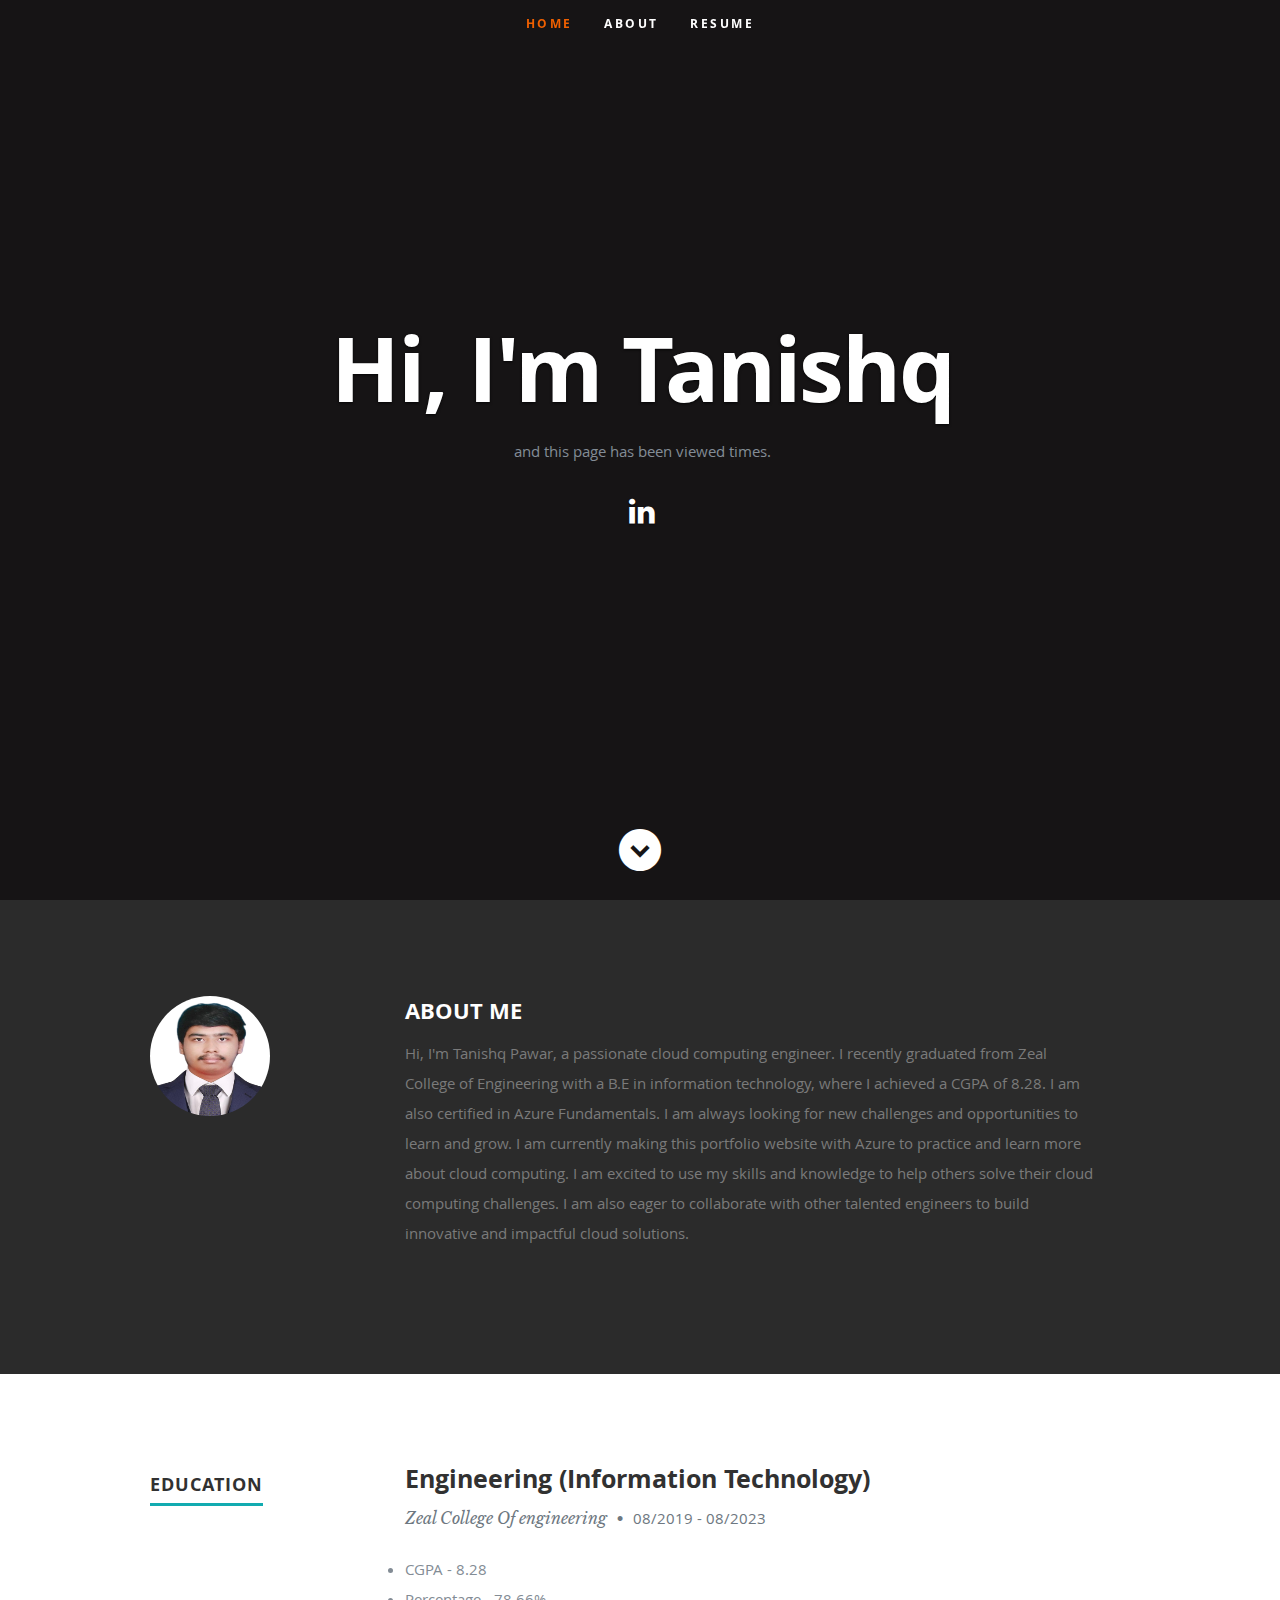
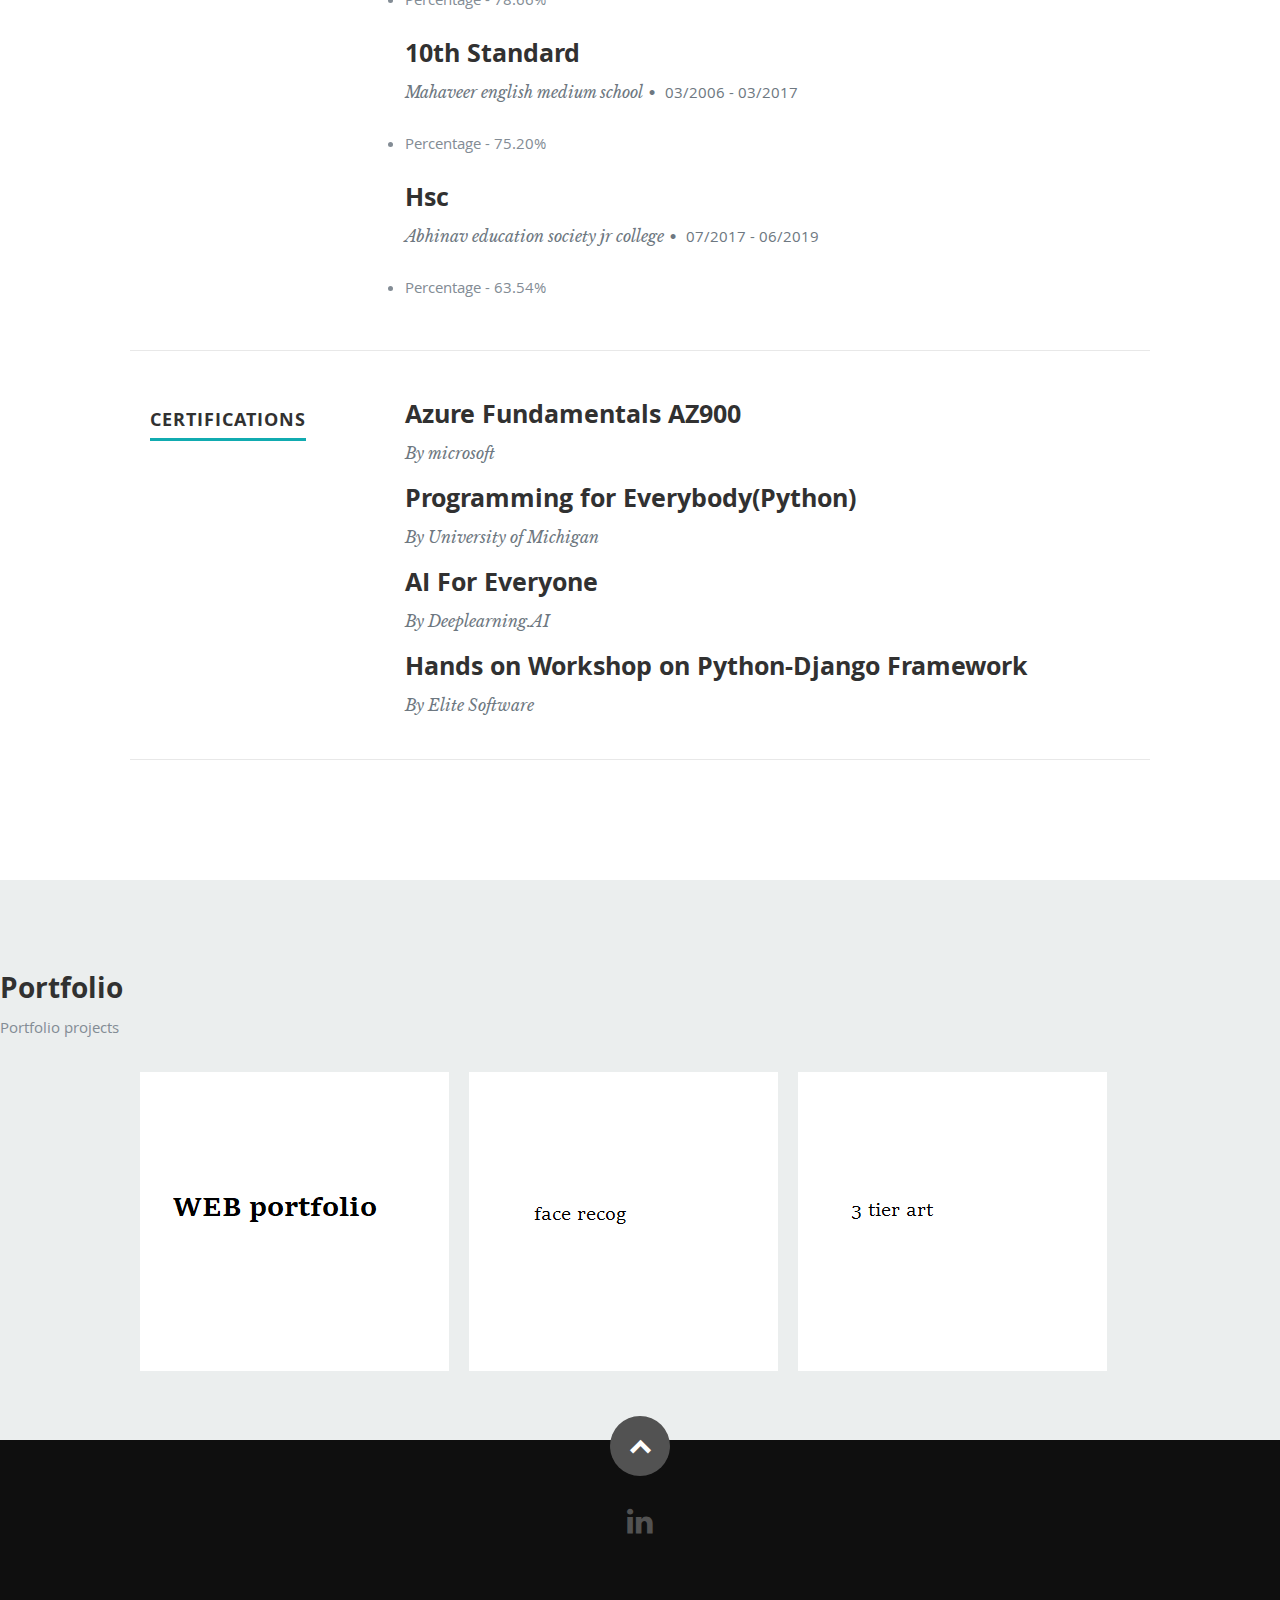
==== commit cb9d0cf4: "commit message" ====
--- a/frontend/index.html
+++ b/frontend/index.html
@@ -238,6 +238,42 @@
 
    </section> <!-- Resume Section End-->
 
+   <!-- ======= Portfolio Section ======= -->
+   <section id="portfolio" class="portfolio section-bg">
+      <div class="container">
+
+        <div class="section-title">
+          <h2>Portfolio</h2>
+          <p>Portfolio projects</p>
+        </div>
+
+        <div class="row portfolio-container" >
+
+          <div class="col-lg-4 col-md-6 portfolio-item filter-app">
+            <div class="portfolio-wrap" style="float: left; display: flex; align-items: center; justify-content: center; margin-left: 10px; margin-right: 10px;">
+               <a href="portfolio-details.html" title="More Details"><img src="images/webport.png" class="img-fluid" alt=""></a>
+              
+            </div>
+          </div>
+
+          <div class="col-lg-4 col-md-6 portfolio-item filter-web">
+            <div class="portfolio-wrap" style="float: left; display: flex; align-items: center; justify-content: center; margin-left: 10px; margin-right: 10px;">
+               <a href="portfolio-details.html" title="More Details"><img src="images/facerecog.png" class="img-fluid" alt=""></a>
+              
+            </div>
+          </div>
+
+          <div class="col-lg-4 col-md-6 portfolio-item filter-app">
+            <div class="portfolio-wrap" style="float: left; display: flex; align-items: center; justify-content: center; margin-left: 10px; margin-right: 10px;">
+               <a href="portfolio-details.html" title="More Details"><img src="images/threetier.png" class="img-fluid" alt=""></a>
+              
+            </div>
+          </div>
+
+        </div>
+
+      </div>
+    </section><!-- End Portfolio Section -->
 
    <!-- footer
    ================================================== -->
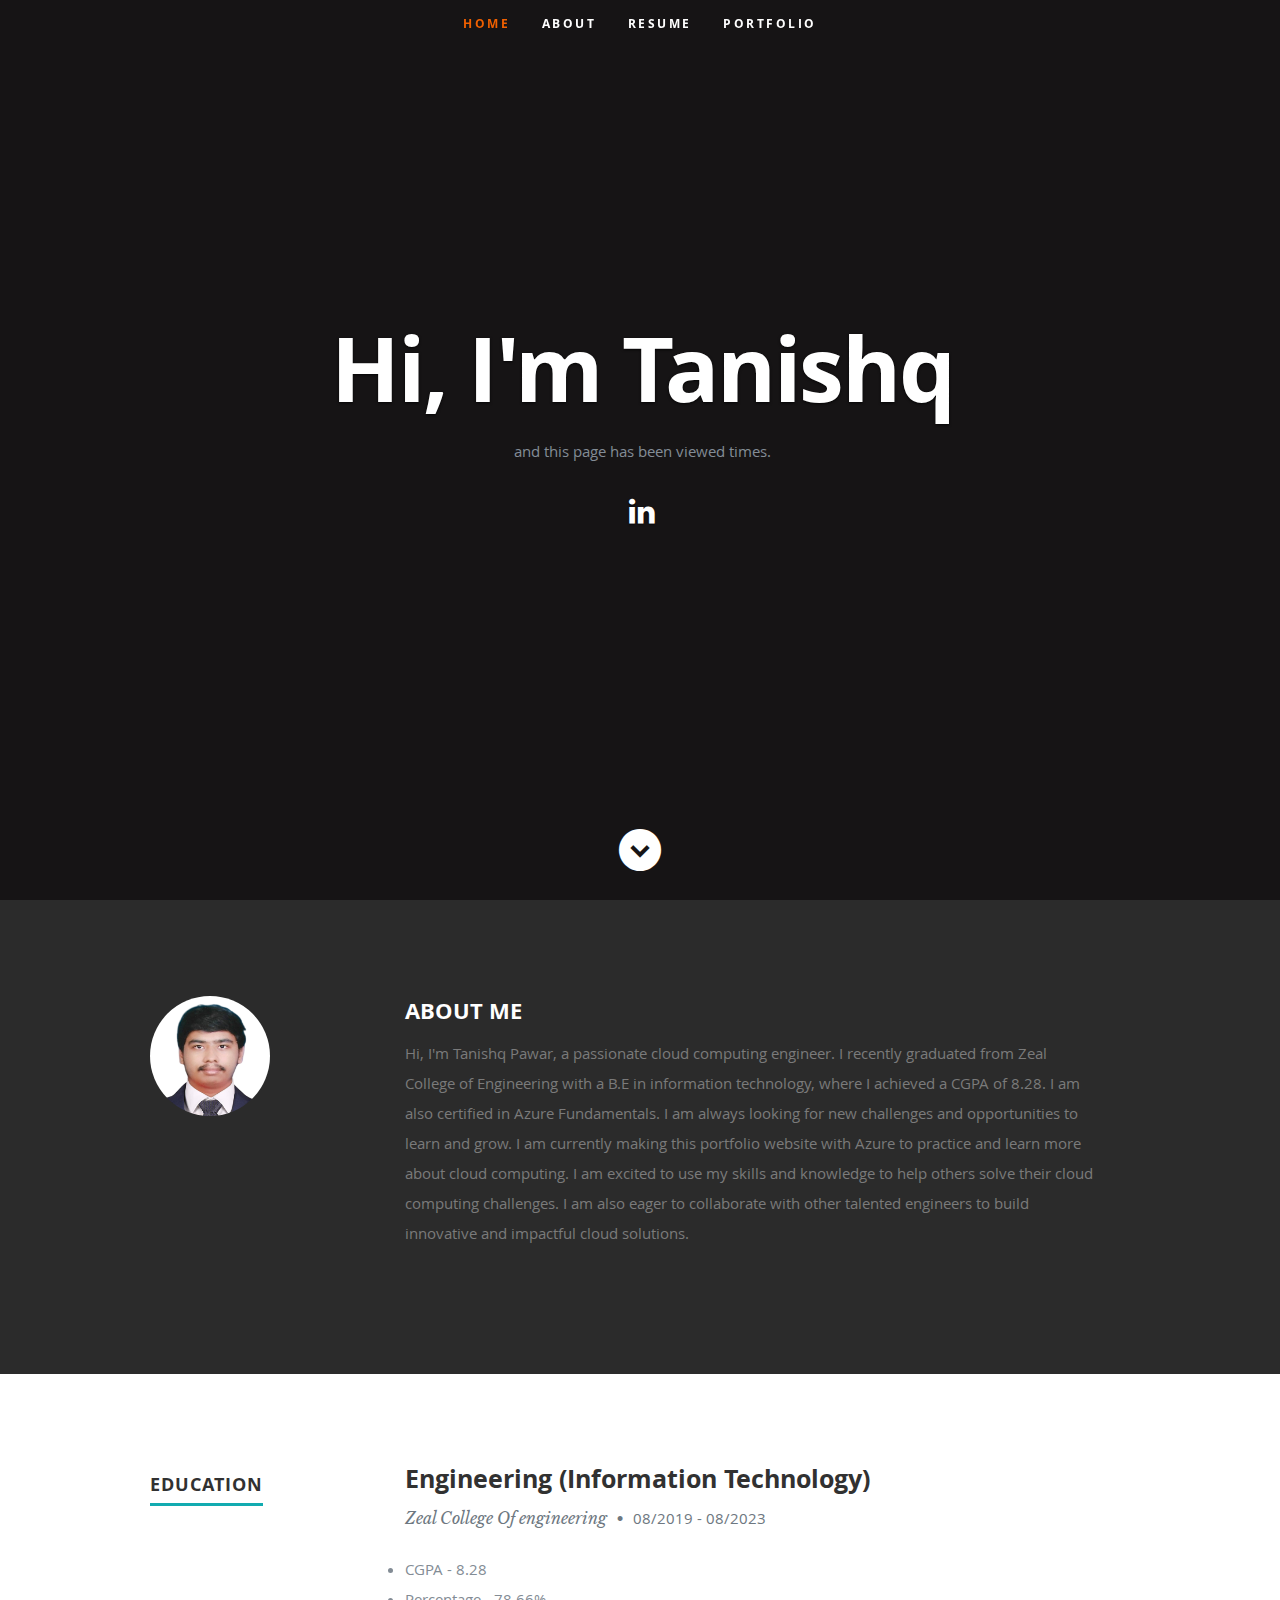
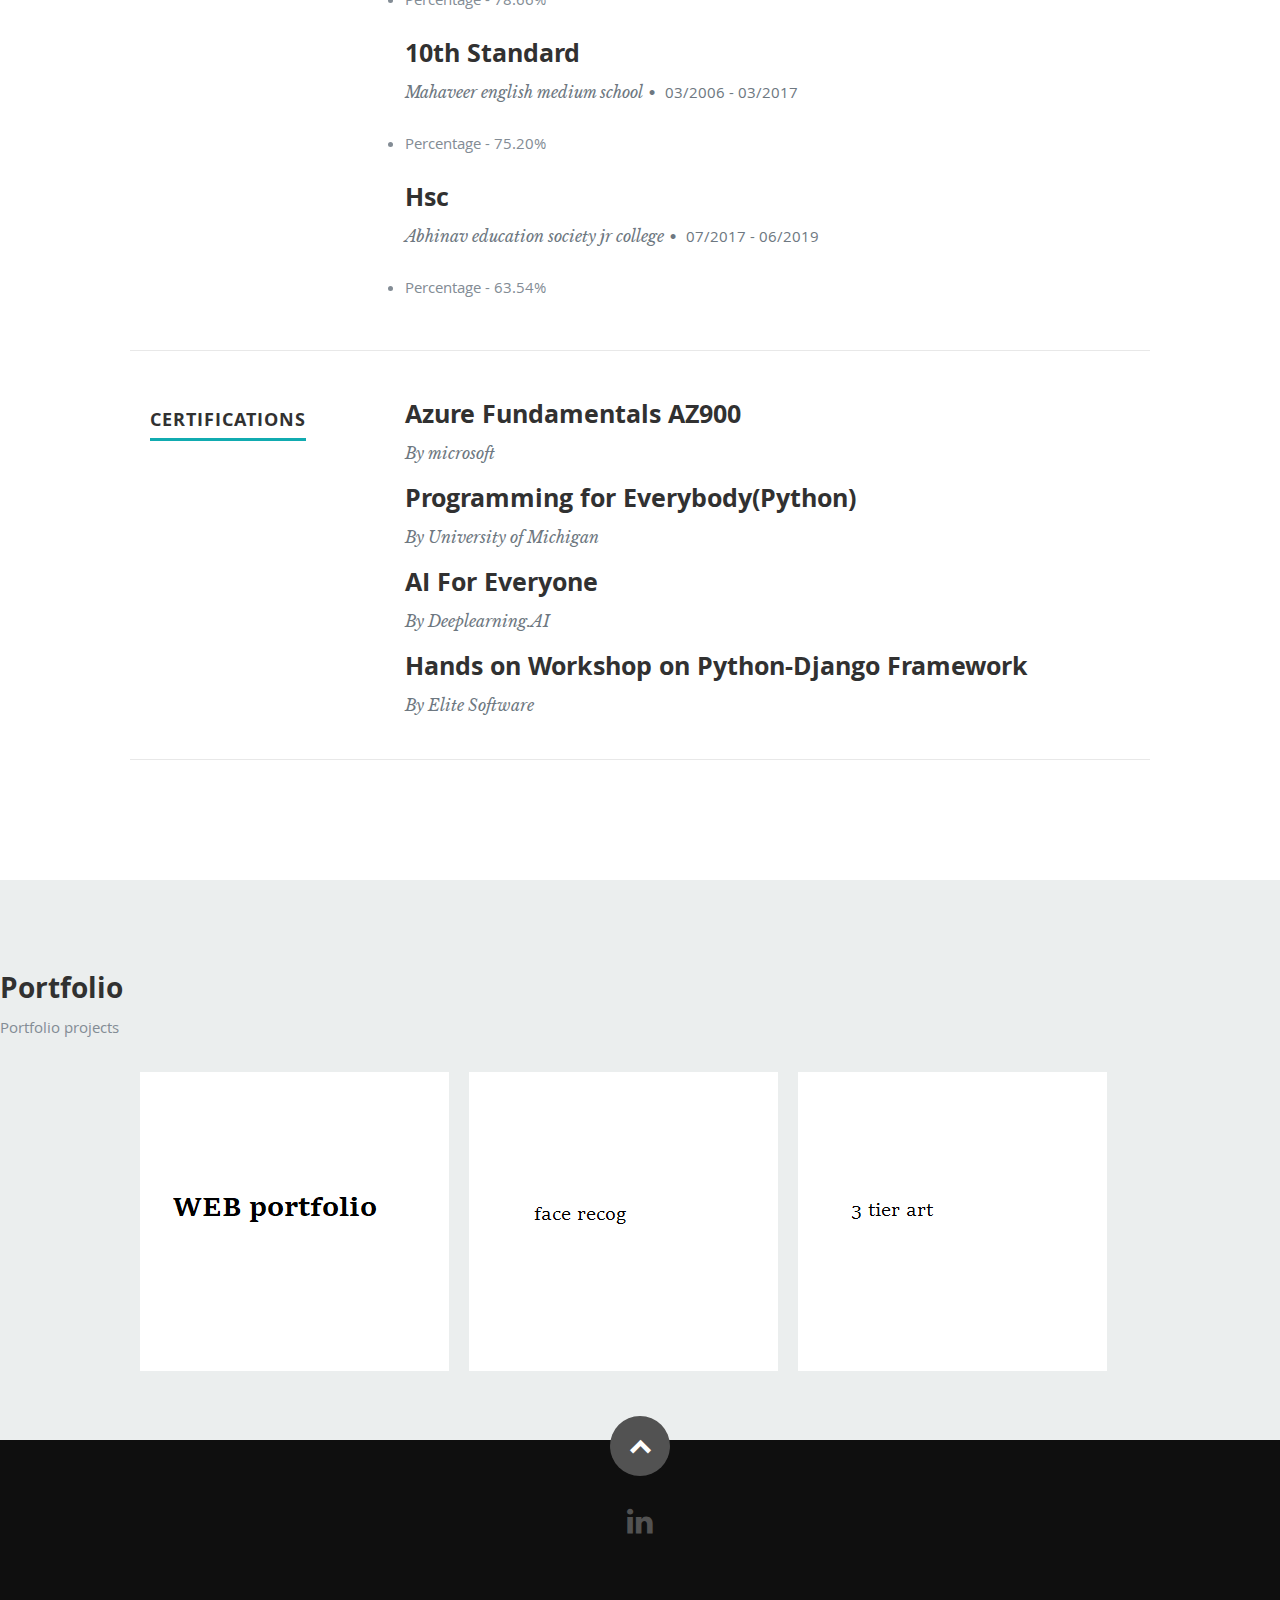
==== commit 66cb477d: "commit message" ====
--- a/frontend/index.html
+++ b/frontend/index.html
@@ -1,24 +1,26 @@
 <!DOCTYPE html>
 <!--[if lt IE 8 ]><html class="no-js ie ie7" lang="en"> <![endif]-->
 <!--[if IE 8 ]><html class="no-js ie ie8" lang="en"> <![endif]-->
-<!--[if (gte IE 8)|!(IE)]><!--><html class="no-js" lang="en"> <!--<![endif]-->
+<!--[if (gte IE 8)|!(IE)]><!-->
+<html class="no-js" lang="en"> <!--<![endif]-->
+
 <head>
 
    <!--- Basic Page Needs
    ================================================== -->
    <meta charset="utf-8">
-	<title>Tansihq's Resume</title>
-	<meta name="description" content="">
-	<meta name="author" content="">
+   <title>Tansihq's Resume</title>
+   <meta name="description" content="">
+   <meta name="author" content="">
 
    <!-- Mobile Specific Metas
    ================================================== -->
-	<meta name="viewport" content="width=device-width, initial-scale=1, maximum-scale=1">
-
-	<!-- CSS
+   <meta name="viewport" content="width=device-width, initial-scale=1, maximum-scale=1">
+
+   <!-- CSS
     ================================================== -->
    <link rel="stylesheet" href="css/default.css">
-	<link rel="stylesheet" href="css/layout.css">
+   <link rel="stylesheet" href="css/layout.css">
    <link rel="stylesheet" href="css/media-queries.css">
    <link rel="stylesheet" href="css/magnific-popup.css">
 
@@ -29,7 +31,7 @@
 
    <!-- Favicons
 	================================================== -->
-	<link rel="shortcut icon" href="favicon.png" >
+   <link rel="shortcut icon" href="favicon.png">
 
 </head>
 
@@ -42,12 +44,14 @@
       <nav id="nav-wrap">
 
          <a class="mobile-btn" href="#nav-wrap" title="Show navigation">Show navigation</a>
-	      <a class="mobile-btn" href="#" title="Hide navigation">Hide navigation</a>
+         <a class="mobile-btn" href="#" title="Hide navigation">Hide navigation</a>
 
          <ul id="nav" class="nav">
             <li class="current"><a class="smoothscroll" href="#home">Home</a></li>
             <li><a class="smoothscroll" href="#about">About</a></li>
-	         <li><a class="smoothscroll" href="#resume">Resume</a></li>
+            <li><a class="smoothscroll" href="#resume">Resume</a></li>
+            <li><a class="smoothscroll" href="#portfolio">portfolio</a></li>
+
          </ul> <!-- end #nav -->
 
       </nav> <!-- end #nav-wrap -->
@@ -55,8 +59,8 @@
       <div class="row banner">
          <div class="banner-text">
             <h1 class="responsive-headline">Hi, I'm Tanishq</h1>
-            
-            <p>and this page has been viewed <a id="counter"></a> times. </p> 
+
+            <p>and this page has been viewed <a id="counter"></a> times. </p>
             <ul class="social">
                <li><a href="https://www.linkedin.com/in/tanishq-pawar/"><i class="fa fa-linkedin"></i></a></li>
             </ul>
@@ -78,7 +82,7 @@
 
          <div class="three columns">
 
-            <img class="profile-pic"  src="images/me.png" alt="" />
+            <img class="profile-pic" src="images/me.png" alt="" />
 
          </div>
 
@@ -86,16 +90,21 @@
 
             <h2>ABOUT ME</h2>
 
-            <p> Hi, I'm Tanishq Pawar, a passionate cloud computing engineer. I recently graduated from Zeal College of Engineering with a B.E in information technology, where I achieved a CGPA of 8.28. I am also certified in Azure Fundamentals.
-
-               I am always looking for new challenges and opportunities to learn and grow. I am currently making this portfolio website with Azure to practice and learn more about cloud computing.
-               
-               I am excited to use my skills and knowledge to help others solve their cloud computing challenges. I am also eager to collaborate with other talented engineers to build innovative and impactful cloud solutions.
-               
-         </br>
-      </br>
-      
-            
+            <p> Hi, I'm Tanishq Pawar, a passionate cloud computing engineer. I recently graduated from Zeal College of
+               Engineering with a B.E in information technology, where I achieved a CGPA of 8.28. I am also certified in
+               Azure Fundamentals.
+
+               I am always looking for new challenges and opportunities to learn and grow. I am currently making this
+               portfolio website with Azure to practice and learn more about cloud computing.
+
+               I am excited to use my skills and knowledge to help others solve their cloud computing challenges. I am
+               also eager to collaborate with other talented engineers to build innovative and impactful cloud
+               solutions.
+
+               </br>
+               </br>
+
+
 
          </div> <!-- end .main-col -->
 
@@ -124,11 +133,12 @@
                <div class="twelve columns">
 
                   <h3>Engineering (Information Technology)</h3>
-                  <p class="info">Zeal College Of engineering <span>&bull;</span> <em class="date">08/2019 - 08/2023</em></p>
+                  <p class="info">Zeal College Of engineering <span>&bull;</span> <em class="date">08/2019 -
+                        08/2023</em></p>
 
                   <p>
-                  <li>CGPA - 8.28</li> 
-                  <li>Percentage - 78.66%</li>
+                     <li>CGPA - 8.28</li>
+                     <li>Percentage - 78.66%</li>
                   </p>
 
                </div>
@@ -140,7 +150,8 @@
                <div class="twelve columns">
 
                   <h3>10th Standard</h3>
-                  <p class="info">Mahaveer english medium school<span>&bull;</span> <em class="date">03/2006 - 03/2017</em></p>
+                  <p class="info">Mahaveer english medium school<span>&bull;</span> <em class="date">03/2006 -
+                        03/2017</em></p>
 
                   <p>
                      <li>Percentage - 75.20%</li>
@@ -155,10 +166,11 @@
                <div class="twelve columns">
 
                   <h3>Hsc</h3>
-                  <p class="info">Abhinav education society jr college<span>&bull;</span> <em class="date">07/2017 - 06/2019</em></p>
+                  <p class="info">Abhinav education society jr college<span>&bull;</span> <em class="date">07/2017 -
+                        06/2019</em></p>
 
                   <p>
-                  <li>Percentage - 63.54%</li>
+                     <li>Percentage - 63.54%</li>
                   </p>
 
                </div>
@@ -224,7 +236,7 @@
                </div>
 
             </div> <!-- item end -->
-            
+
 
          </div> <!-- main-col end -->
 
@@ -234,7 +246,7 @@
 
 
 
-      
+
 
    </section> <!-- Resume Section End-->
 
@@ -242,38 +254,44 @@
    <section id="portfolio" class="portfolio section-bg">
       <div class="container">
 
-        <div class="section-title">
-          <h2>Portfolio</h2>
-          <p>Portfolio projects</p>
-        </div>
-
-        <div class="row portfolio-container" >
-
-          <div class="col-lg-4 col-md-6 portfolio-item filter-app">
-            <div class="portfolio-wrap" style="float: left; display: flex; align-items: center; justify-content: center; margin-left: 10px; margin-right: 10px;">
-               <a href="portfolio-details.html" title="More Details"><img src="images/webport.png" class="img-fluid" alt=""></a>
-              
+         <div class="section-title">
+            <h2>Portfolio</h2>
+            <p>Portfolio projects</p>
+         </div>
+
+         <div class="row portfolio-container">
+
+            <div class="col-lg-4 col-md-6 portfolio-item filter-app">
+               <div class="portfolio-wrap"
+                  style="float: left; display: flex; align-items: center; justify-content: center; margin-left: 10px; margin-right: 10px;">
+                  <a href="portfolio-details.html" title="More Details"><img src="images/webport.png" class="img-fluid"
+                        alt=""></a>
+
+               </div>
             </div>
-          </div>
-
-          <div class="col-lg-4 col-md-6 portfolio-item filter-web">
-            <div class="portfolio-wrap" style="float: left; display: flex; align-items: center; justify-content: center; margin-left: 10px; margin-right: 10px;">
-               <a href="portfolio-details.html" title="More Details"><img src="images/facerecog.png" class="img-fluid" alt=""></a>
-              
+
+            <div class="col-lg-4 col-md-6 portfolio-item filter-web">
+               <div class="portfolio-wrap"
+                  style="float: left; display: flex; align-items: center; justify-content: center; margin-left: 10px; margin-right: 10px;">
+                  <a href="facerecog.html" title="More Details"><img src="images/facerecog.png"
+                        class="img-fluid" alt=""></a>
+
+               </div>
             </div>
-          </div>
-
-          <div class="col-lg-4 col-md-6 portfolio-item filter-app">
-            <div class="portfolio-wrap" style="float: left; display: flex; align-items: center; justify-content: center; margin-left: 10px; margin-right: 10px;">
-               <a href="portfolio-details.html" title="More Details"><img src="images/threetier.png" class="img-fluid" alt=""></a>
-              
+
+            <div class="col-lg-4 col-md-6 portfolio-item filter-app">
+               <div class="portfolio-wrap"
+                  style="float: left; display: flex; align-items: center; justify-content: center; margin-left: 10px; margin-right: 10px;">
+                  <a href="portfolio-details.html" title="More Details"><img src="images/threetier.png"
+                        class="img-fluid" alt=""></a>
+
+               </div>
             </div>
-          </div>
-
-        </div>
+
+         </div>
 
       </div>
-    </section><!-- End Portfolio Section -->
+   </section><!-- End Portfolio Section -->
 
    <!-- footer
    ================================================== -->
@@ -284,14 +302,15 @@
          <div class="twelve columns">
 
             <ul class="social-links">
-               
+
                <li><a href="https://www.linkedin.com/in/tanishq-pawar/"><i class="fa fa-linkedin"></i></a></li>
             </ul>
 
 
          </div>
 
-         <div id="go-top"><a class="smoothscroll" title="Back to Top" href="#home"><i class="icon-up-open"></i></a></div>
+         <div id="go-top"><a class="smoothscroll" title="Back to Top" href="#home"><i class="icon-up-open"></i></a>
+         </div>
 
       </div>
 
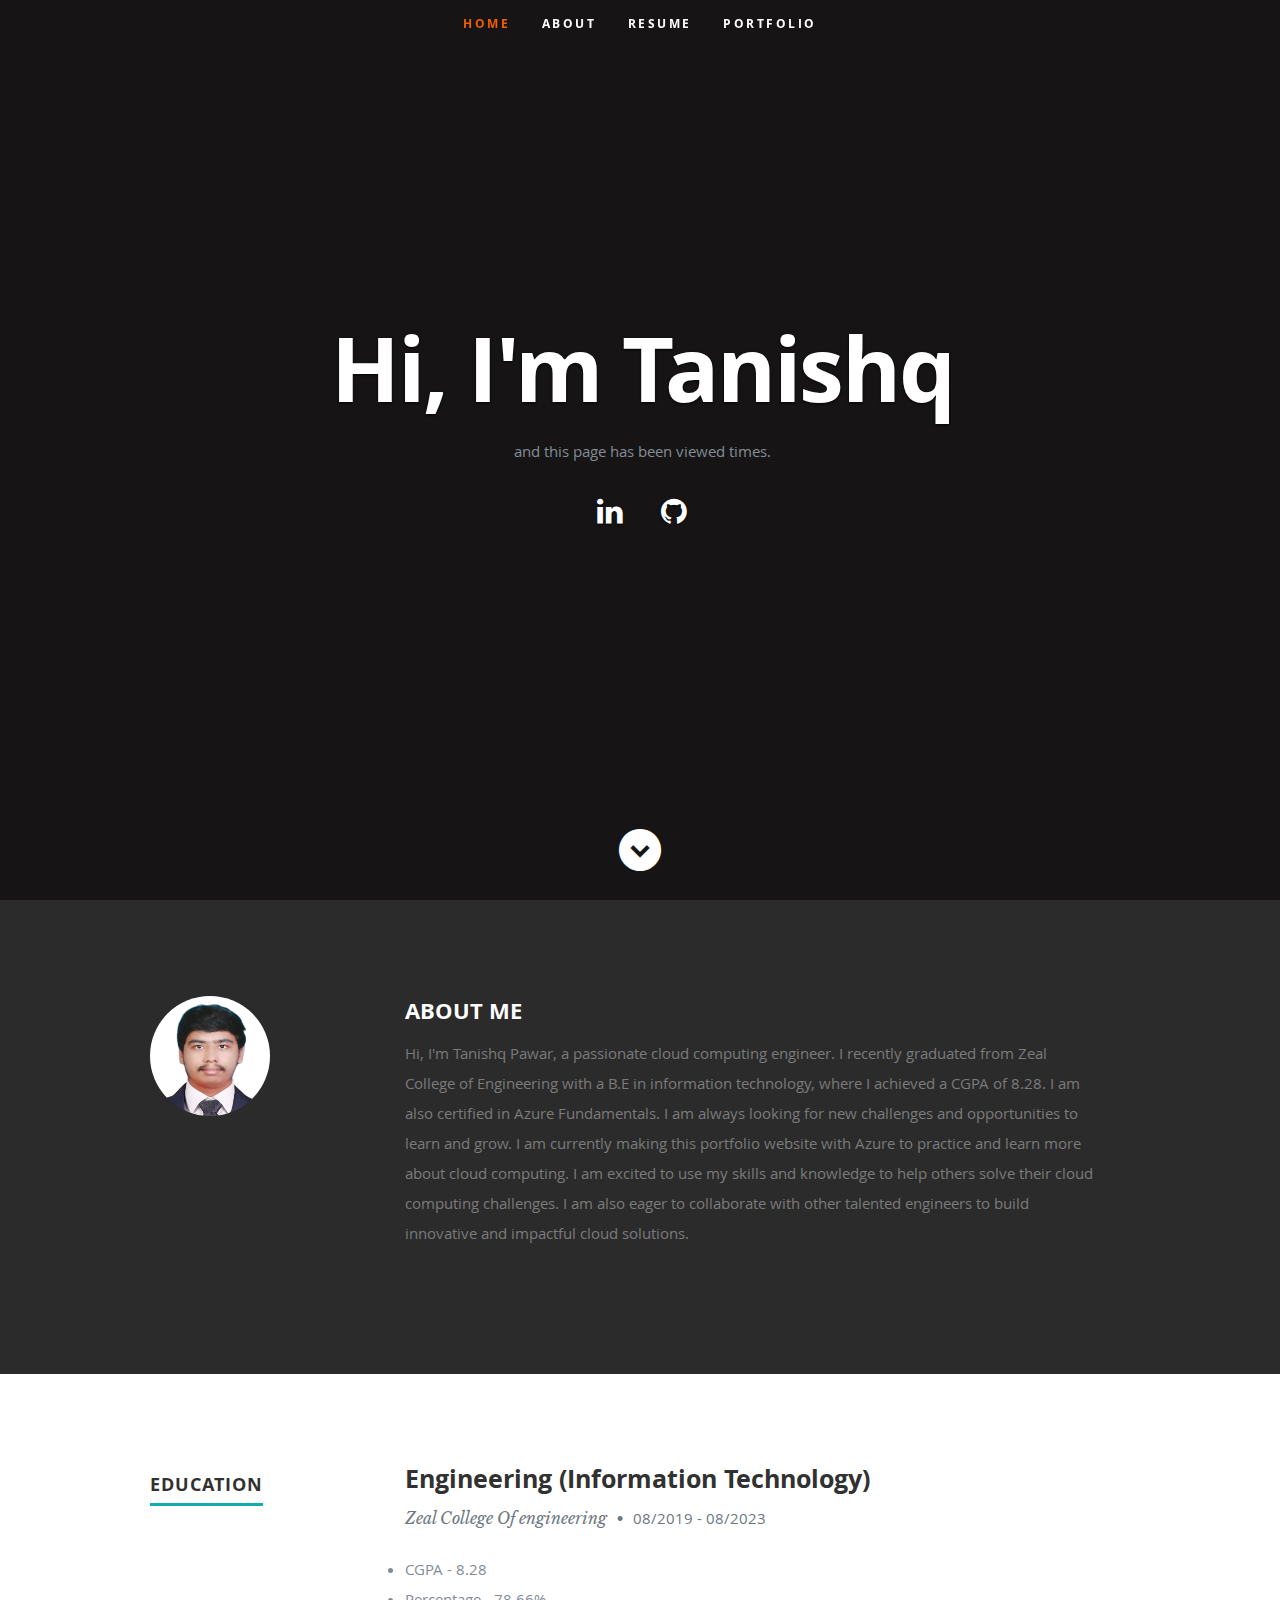
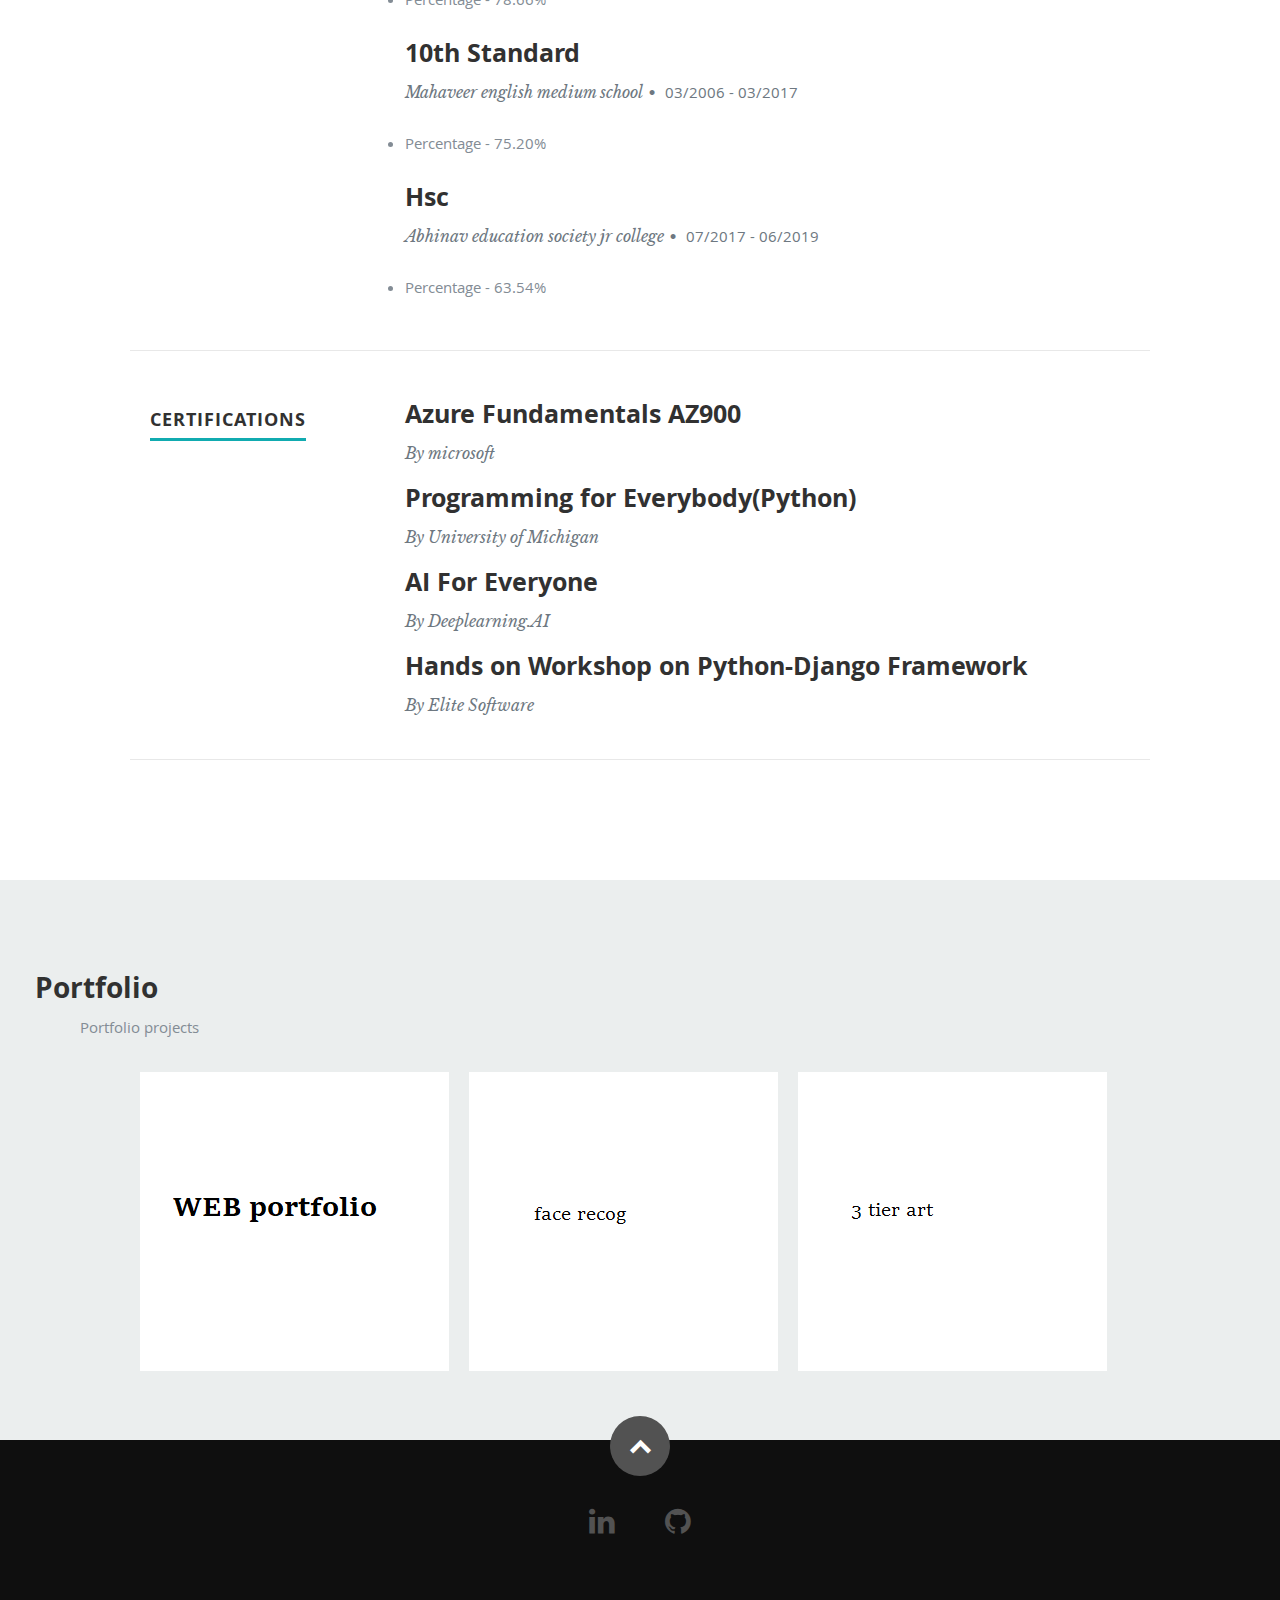
==== commit f183ee29: "commit message" ====
--- a/frontend/index.html
+++ b/frontend/index.html
@@ -63,6 +63,7 @@
             <p>and this page has been viewed <a id="counter"></a> times. </p>
             <ul class="social">
                <li><a href="https://www.linkedin.com/in/tanishq-pawar/"><i class="fa fa-linkedin"></i></a></li>
+               <li><a href="https://github.com/Tansin9"><i class="fa fa-github"></i></a></li>
             </ul>
          </div>
       </div>
@@ -255,8 +256,8 @@
       <div class="container">
 
          <div class="section-title">
-            <h2>Portfolio</h2>
-            <p>Portfolio projects</p>
+            <h2>     Portfolio</h2>
+            <p>                    Portfolio projects</p>
          </div>
 
          <div class="row portfolio-container">
@@ -264,7 +265,7 @@
             <div class="col-lg-4 col-md-6 portfolio-item filter-app">
                <div class="portfolio-wrap"
                   style="float: left; display: flex; align-items: center; justify-content: center; margin-left: 10px; margin-right: 10px;">
-                  <a href="portfolio-details.html" title="More Details"><img src="images/webport.png" class="img-fluid"
+                  <a href="webport.html" title="More Details"><img src="images/webport.png" class="img-fluid"
                         alt=""></a>
 
                </div>
@@ -282,7 +283,7 @@
             <div class="col-lg-4 col-md-6 portfolio-item filter-app">
                <div class="portfolio-wrap"
                   style="float: left; display: flex; align-items: center; justify-content: center; margin-left: 10px; margin-right: 10px;">
-                  <a href="portfolio-details.html" title="More Details"><img src="images/threetier.png"
+                  <a href="threetieract.html" title="More Details"><img src="images/threetier.png"
                         class="img-fluid" alt=""></a>
 
                </div>
@@ -304,6 +305,7 @@
             <ul class="social-links">
 
                <li><a href="https://www.linkedin.com/in/tanishq-pawar/"><i class="fa fa-linkedin"></i></a></li>
+               <li><a href="https://github.com/Tansin9"><i class="fa fa-github"></i></a></li>
             </ul>
 
 
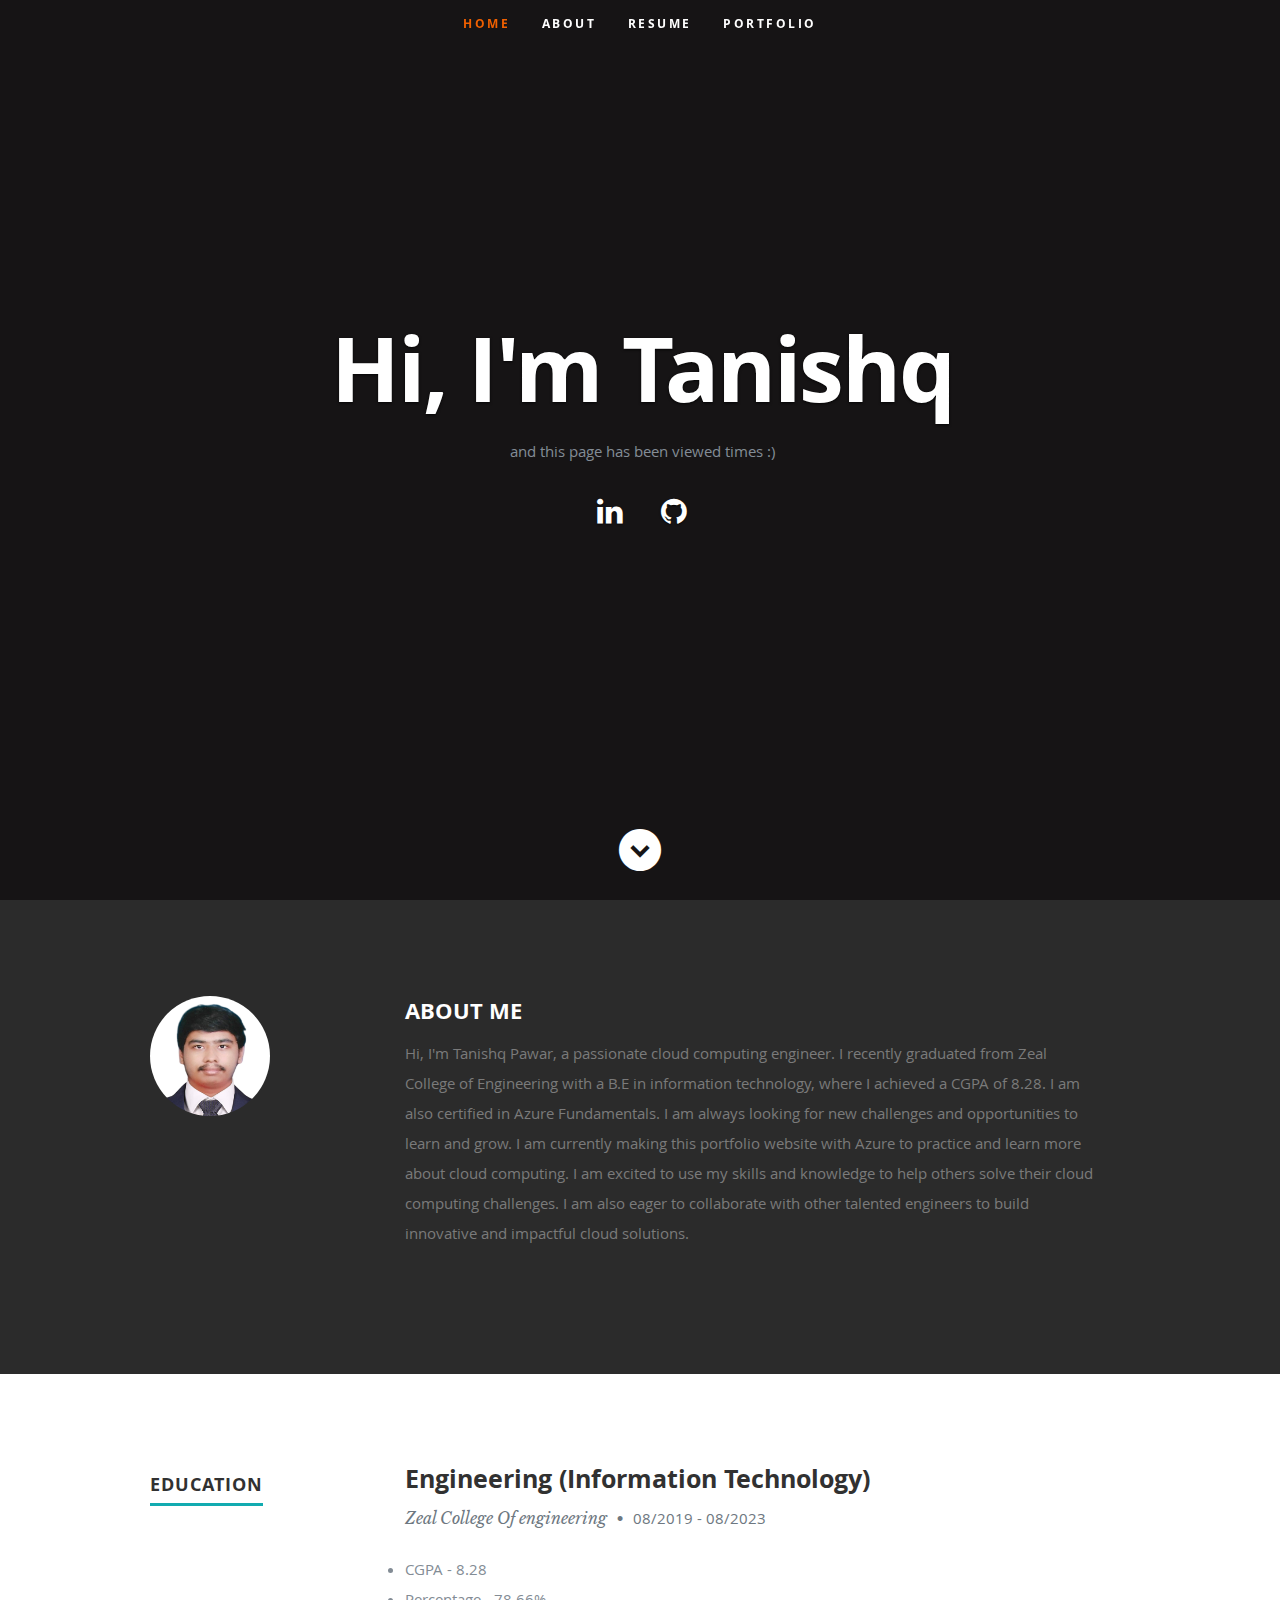
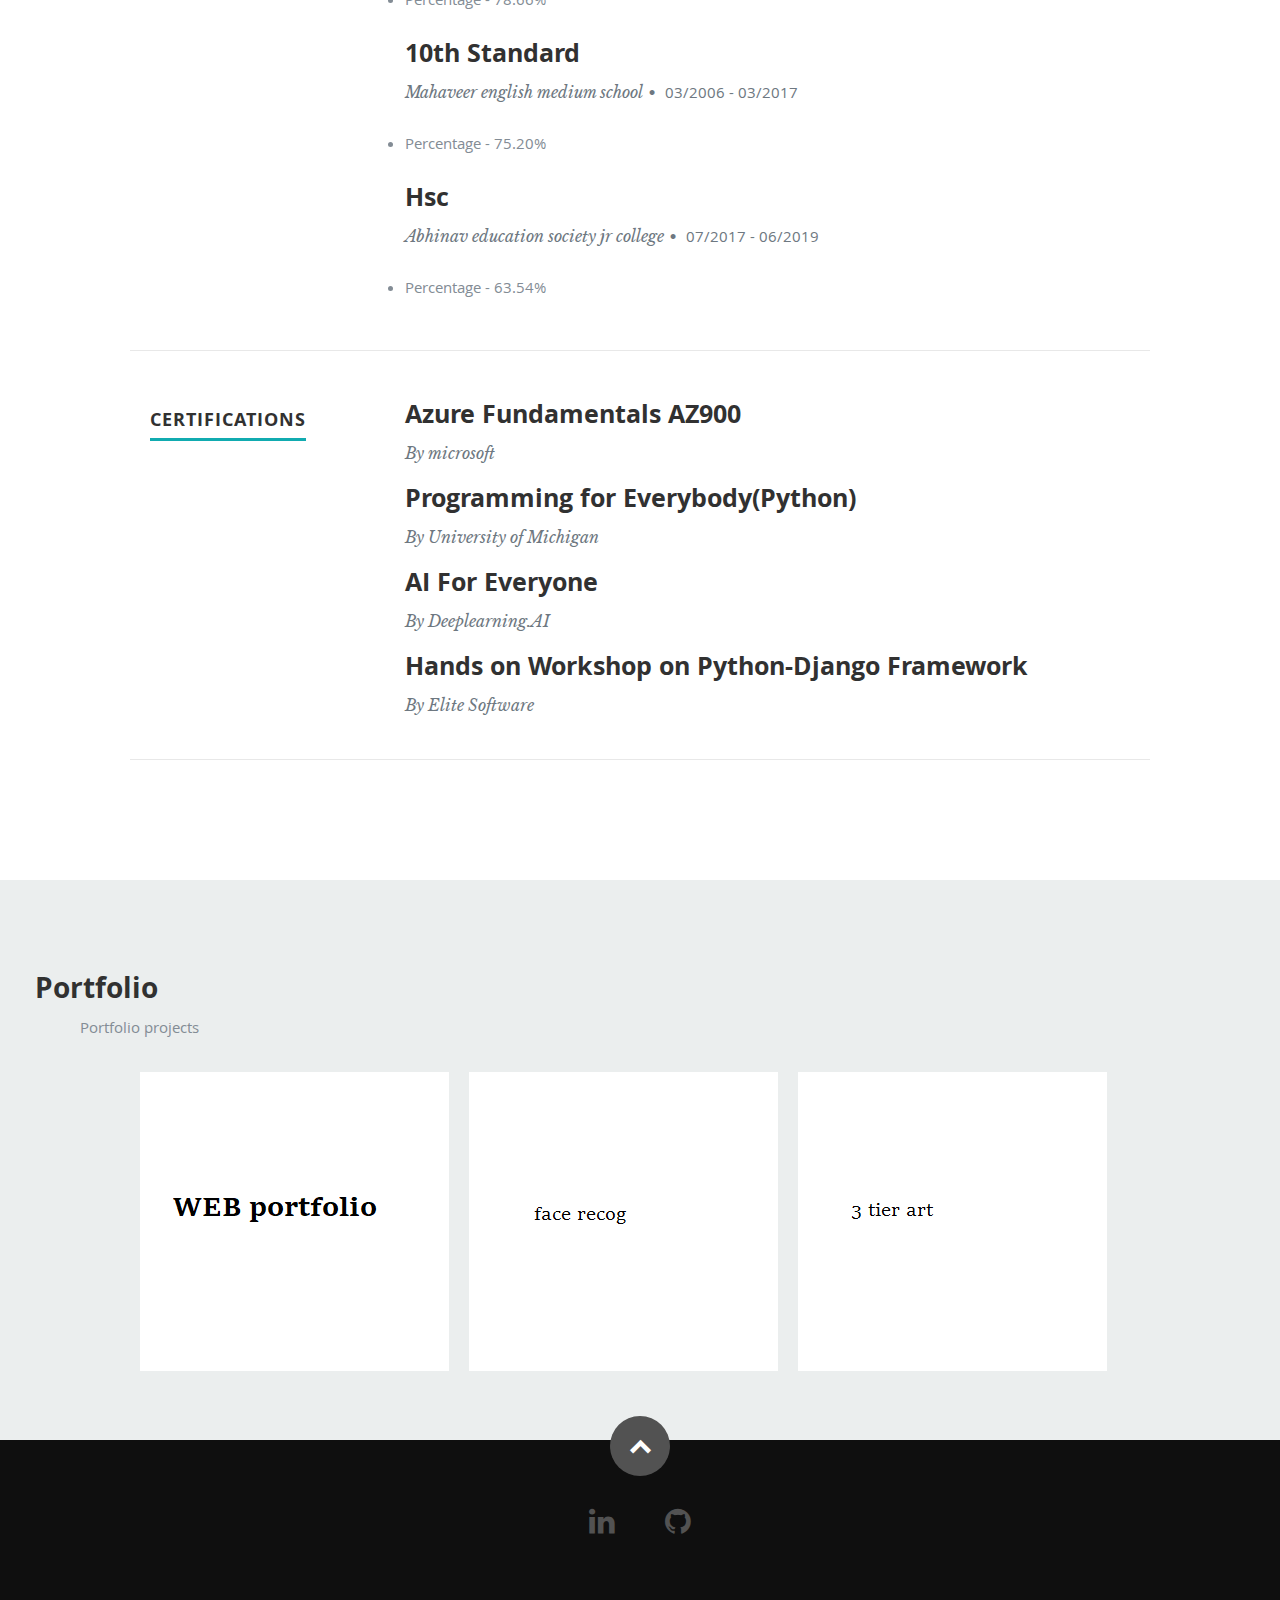
==== commit 686653b0: "function is added" ====
--- a/frontend/index.html
+++ b/frontend/index.html
@@ -60,7 +60,7 @@
          <div class="banner-text">
             <h1 class="responsive-headline">Hi, I'm Tanishq</h1>
 
-            <p>and this page has been viewed <a id="counter"></a> times. </p>
+            <p>and this page has been viewed <a id="counter"></a> times :) </p> 
             <ul class="social">
                <li><a href="https://www.linkedin.com/in/tanishq-pawar/"><i class="fa fa-linkedin"></i></a></li>
                <li><a href="https://github.com/Tansin9"><i class="fa fa-github"></i></a></li>
